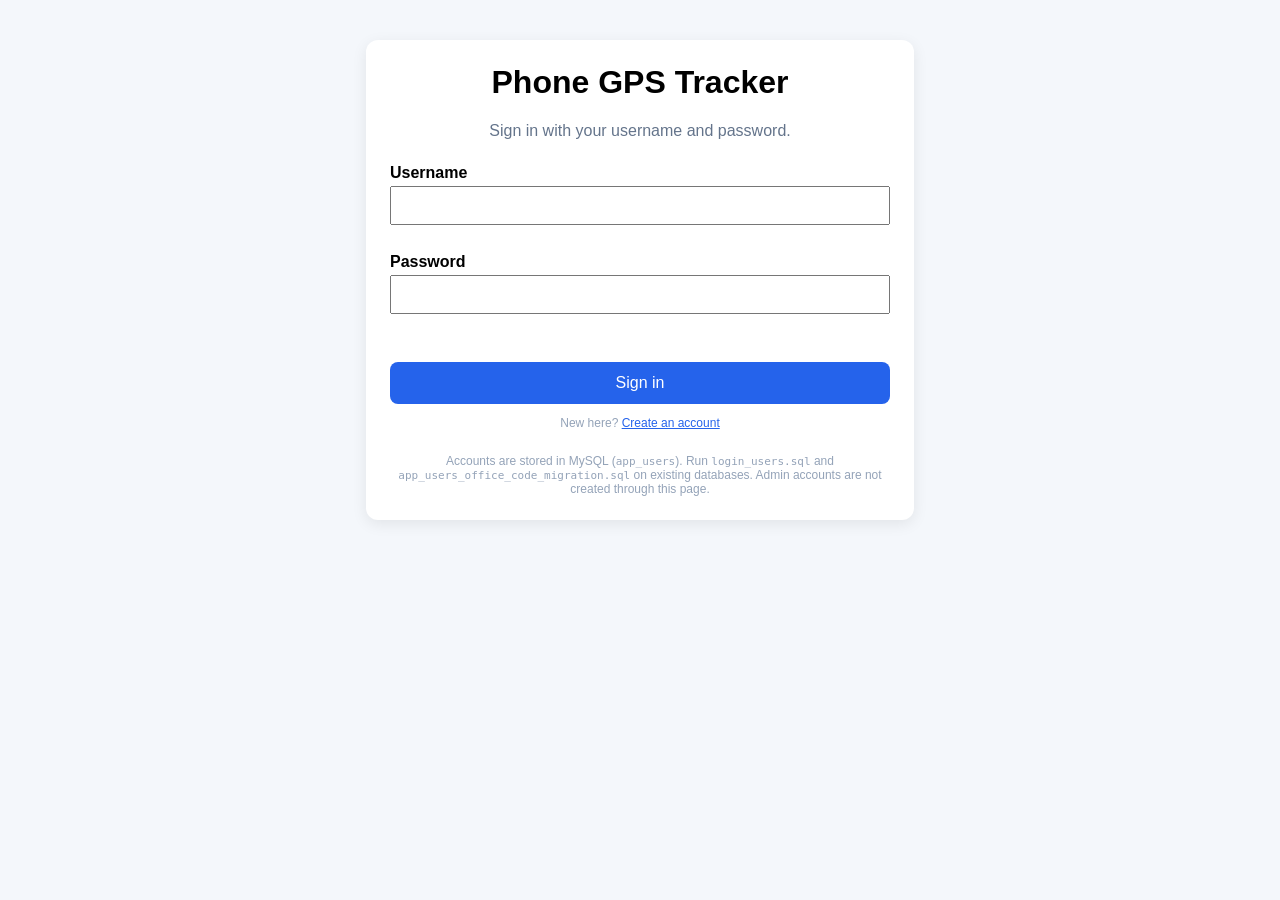
==== phone_tracker/admin.html @ 034b2015 "Add files via upload VMS-first-model" ====
<!DOCTYPE html>
<html lang="en">
<head>
    <meta charset="UTF-8">
    <meta name="viewport" content="width=device-width, initial-scale=1.0">
    <title>Admin — Phone GPS Tracker</title>
    <link rel="stylesheet" href="style.css">
</head>
<body>
    <div class="container container-wide">
        <header class="page-header">
            <div>
                <h1>Admin dashboard</h1>
                <p class="muted" id="adminWelcome">Manage users in MySQL (<code>app_users</code>)</p>
            </div>
            <nav class="header-actions">
                <a class="link-button" href="dashboard.html">Monitor visitors</a>
                <a class="link-button" href="offices.html">Appointments</a>
                <button type="button" id="logoutBtn" class="button-secondary">Sign out</button>
            </nav>
        </header>

        <section class="panel">
            <h2>Add user</h2>
            <div class="form-row">
                <label for="newUsername">Username</label>
                <input type="text" id="newUsername" placeholder="login name" autocomplete="off" required>
            </div>
            <div class="form-row">
                <label for="newPassword">Password</label>
                <input type="password" id="newPassword" placeholder="min 6 characters" autocomplete="new-password" required>
            </div>
            <div class="form-row">
                <label for="newDisplayName">Display name</label>
                <input type="text" id="newDisplayName" placeholder="shown in lists" autocomplete="off">
            </div>
            <div class="form-row">
                <label for="newUserRole">Role</label>
                <select id="newUserRole">
                    <option value="security">Security / Staff</option>
                    <option value="visitor">Visitor</option>
                    <option value="offices">Offices</option>
                    <option value="admin">Admin</option>
                </select>
            </div>
            <p class="login-error" id="adminFormError" hidden></p>
            <button type="button" id="addUserBtn">Add user</button>
        </section>

        <section class="panel">
            <h2>Users</h2>
            <p class="login-error" id="adminListError" hidden></p>
            <div class="table-wrap">
                <table class="data-table" id="usersTable">
                    <thead>
                        <tr>
                            <th>Username</th>
                            <th>Display name</th>
                            <th>Role</th>
                            <th></th>
                        </tr>
                    </thead>
                    <tbody id="usersBody"></tbody>
                </table>
            </div>
            <p class="muted small" id="usersEmpty" hidden>No users yet.</p>
        </section>
    </div>

    <script src="auth.js"></script>
    <script>
        (function () {
            if (!PhoneTrackerAuth.requireRole(["admin"])) {
                return;
            }

            const dn = PhoneTrackerAuth.getDisplayName();
            const un = PhoneTrackerAuth.getUsername();
            if (dn || un) {
                document.getElementById("adminWelcome").textContent =
                    "Signed in as " + (dn || un) + " — users are stored in MySQL (app_users).";
            }

            function roleLabel(role) {
                const map = {
                    security: "Security / Staff",
                    visitor: "Visitor",
                    offices: "Offices",
                    admin: "Admin",
                };
                return map[role] || role;
            }

            const usersBody = document.getElementById("usersBody");
            const usersEmpty = document.getElementById("usersEmpty");
            const adminListError = document.getElementById("adminListError");
            const adminFormError = document.getElementById("adminFormError");

            function showListError(msg) {
                adminListError.textContent = msg || "";
                adminListError.hidden = !msg;
            }

            function showFormError(msg) {
                adminFormError.textContent = msg || "";
                adminFormError.hidden = !msg;
            }

            function escapeHtml(s) {
                const d = document.createElement("div");
                d.textContent = s;
                return d.innerHTML;
            }

            function escapeAttr(s) {
                return String(s).replace(/"/g, "&quot;");
            }

            function loadUsers() {
                showListError("");
                return fetch("list_users.php", { credentials: "same-origin" })
                    .then(function (r) {
                        return r.json();
                    })
                    .then(function (data) {
                        if (!data || !data.success) {
                            if (data && data.message === "Not authenticated") {
                                window.location.href = "login.html";
                                return;
                            }
                            showListError((data && data.message) || "Could not load users.");
                            return;
                        }
                        const users = data.data || [];
                        usersBody.innerHTML = "";
                        users.forEach(function (u) {
                            const tr = document.createElement("tr");
                            const del =
                                '<button type="button" class="button-danger button-small" data-id="' +
                                escapeAttr(String(u.id)) +
                                '">Remove</button>';
                            tr.innerHTML =
                                "<td>" +
                                escapeHtml(u.username) +
                                "</td><td>" +
                                escapeHtml(u.display_name || "") +
                                "</td><td>" +
                                escapeHtml(roleLabel(u.role)) +
                                "</td><td>" +
                                del +
                                "</td>";
                            usersBody.appendChild(tr);
                        });
                        usersEmpty.hidden = users.length > 0;
                    })
                    .catch(function () {
                        showListError("Network error loading users.");
                    });
            }

            document.getElementById("addUserBtn").addEventListener("click", function () {
                showFormError("");
                const username = document.getElementById("newUsername").value.trim();
                const password = document.getElementById("newPassword").value;
                const displayName = document.getElementById("newDisplayName").value.trim();
                const role = document.getElementById("newUserRole").value;

                if (!username || !password) {
                    showFormError("Username and password are required.");
                    return;
                }

                document.getElementById("addUserBtn").disabled = true;
                fetch("add_user.php", {
                    method: "POST",
                    credentials: "same-origin",
                    headers: { "Content-Type": "application/json" },
                    body: JSON.stringify({
                        username: username,
                        password: password,
                        display_name: displayName,
                        role: role,
                    }),
                })
                    .then(function (r) {
                        return r.json();
                    })
                    .then(function (data) {
                        if (!data || !data.success) {
                            showFormError((data && data.message) || "Could not add user.");
                            return;
                        }
                        document.getElementById("newUsername").value = "";
                        document.getElementById("newPassword").value = "";
                        document.getElementById("newDisplayName").value = "";
                        loadUsers();
                    })
                    .catch(function () {
                        showFormError("Network error.");
                    })
                    .finally(function () {
                        document.getElementById("addUserBtn").disabled = false;
                    });
            });

            usersBody.addEventListener("click", function (e) {
                const btn = e.target.closest("button[data-id]");
                if (!btn) {
                    return;
                }
                const id = btn.getAttribute("data-id");
                if (!confirm("Remove this user?")) {
                    return;
                }
                fetch("delete_user.php", {
                    method: "POST",
                    credentials: "same-origin",
                    headers: { "Content-Type": "application/json" },
                    body: JSON.stringify({ id: parseInt(id, 10) }),
                })
                    .then(function (r) {
                        return r.json();
                    })
                    .then(function (data) {
                        if (!data || !data.success) {
                            alert((data && data.message) || "Could not delete user.");
                            return;
                        }
                        loadUsers();
                    })
                    .catch(function () {
                        alert("Network error.");
                    });
            });

            document.getElementById("logoutBtn").addEventListener("click", function () {
                PhoneTrackerAuth.logout().then(function () {
                    window.location.href = "login.html";
                });
            });

            loadUsers();
        })();
    </script>
</body>
</html>
---- phone_tracker/style.css ----
body {
    font-family: Arial, sans-serif;
    background: #f4f7fb;
    margin: 0;
    padding: 0;
}

.container {
    max-width: 500px;
    margin: 40px auto;
    background: white;
    padding: 24px;
    border-radius: 12px;
    box-shadow: 0 4px 15px rgba(0,0,0,0.08);
}

.container-wide {
    max-width: 720px;
}

.login-page .login-subtitle {
    text-align: center;
    color: #64748b;
    margin-top: 0;
    margin-bottom: 24px;
}

.login-footnote {
    font-size: 12px;
    color: #94a3b8;
    text-align: center;
    margin-top: 24px;
    margin-bottom: 0;
}

.login-footnote code {
    font-size: 11px;
}

.login-footnote-tight {
    margin-top: 12px;
    margin-bottom: 0;
}

.link-like {
    background: none;
    border: none;
    padding: 0;
    margin: 0;
    color: #2563eb;
    font: inherit;
    cursor: pointer;
    text-decoration: underline;
}

.link-like:hover {
    color: #1d4ed8;
}

a.link-like:any-link {
    color: #2563eb;
}

.login-form {
    margin-top: 8px;
}

.login-section-label {
    font-weight: bold;
    font-size: 14px;
    margin: 16px 0 8px;
    color: #334155;
}

.role-card-selected {
    border-color: #2563eb !important;
    box-shadow: 0 0 0 2px rgba(37, 99, 235, 0.25);
    background: #eff6ff;
}

.login-error {
    color: #b91c1c;
    font-size: 14px;
    margin: 12px 0 0;
}

.login-submit {
    width: 100%;
    margin-top: 20px;
    padding: 12px 16px;
    font-size: 16px;
}

.role-grid {
    display: grid;
    grid-template-columns: 1fr;
    gap: 12px;
}

@media (min-width: 480px) {
    .role-grid {
        grid-template-columns: 1fr 1fr;
    }
}

.role-card {
    display: flex;
    flex-direction: column;
    align-items: flex-start;
    text-align: left;
    padding: 16px;
    margin: 0;
    border: 2px solid #e2e8f0;
    border-radius: 12px;
    background: #fff;
    cursor: pointer;
    transition: border-color 0.15s, box-shadow 0.15s;
    font: inherit;
    color: inherit;
}

.role-card:hover {
    border-color: #2563eb;
    box-shadow: 0 2px 12px rgba(37, 99, 235, 0.12);
}

.role-card-admin {
    border-color: #c7d2fe;
    background: linear-gradient(135deg, #f8fafc 0%, #eef2ff 100%);
}

.role-card-title {
    font-weight: bold;
    font-size: 1rem;
    margin-bottom: 6px;
}

.role-card-desc {
    font-size: 13px;
    color: #64748b;
    line-height: 1.35;
}

.page-header {
    display: flex;
    flex-wrap: wrap;
    align-items: flex-start;
    justify-content: space-between;
    gap: 16px;
    margin-bottom: 20px;
}

.page-header h1 {
    text-align: left;
    margin: 0 0 4px 0;
}

.page-header-tight {
    align-items: center;
}

.page-header-tight h1 {
    margin: 0;
}

.header-actions {
    display: flex;
    align-items: center;
    gap: 10px;
    flex-wrap: wrap;
}

.muted {
    color: #64748b;
    margin: 0;
}

.muted.small {
    font-size: 13px;
}

.button-secondary {
    background: #f1f5f9;
    color: #334155;
    border: 1px solid #e2e8f0;
}

.button-secondary:hover {
    background: #e2e8f0;
}

.button-compact {
    padding: 8px 12px;
    font-size: 14px;
    margin: 0;
}

.link-button {
    display: inline-block;
    padding: 10px 16px;
    border-radius: 8px;
    background: #2563eb;
    color: white;
    text-decoration: none;
    font-size: 14px;
}

.link-button:hover {
    background: #1d4ed8;
    color: white;
}

.panel {
    background: #f8fafc;
    padding: 16px;
    border-radius: 10px;
    margin-bottom: 20px;
}

.panel h2 {
    margin-top: 0;
    font-size: 1.1rem;
}

.form-row {
    margin-bottom: 12px;
}

.form-row label {
    margin-bottom: 4px;
}

.button-danger {
    background: #dc2626;
}

.button-danger:hover {
    background: #b91c1c;
}

.button-small {
    padding: 6px 10px;
    font-size: 13px;
    margin: 0;
}

.table-wrap {
    overflow-x: auto;
}

.data-table {
    width: 100%;
    border-collapse: collapse;
    font-size: 14px;
}

.data-table th,
.data-table td {
    text-align: left;
    padding: 10px 12px;
    border-bottom: 1px solid #e2e8f0;
}

.data-table th {
    background: #f1f5f9;
    font-weight: 600;
}

.controls {
    margin-bottom: 16px;
    background: #f8fafc;
    padding: 12px;
    border-radius: 10px;
}

.container:not(.login-page) > h1 {
    margin-top: 0;
    text-align: center;
}

.login-page h1 {
    margin-top: 0;
    text-align: center;
}

label {
    display: block;
    margin-bottom: 8px;
    font-weight: bold;
}

input {
    width: 100%;
    padding: 10px;
    margin-bottom: 16px;
    box-sizing: border-box;
}

select {
    width: 100%;
    padding: 10px;
    margin-bottom: 16px;
    box-sizing: border-box;
}

.controls input,
.controls select {
    margin-bottom: 10px;
}

button {
    padding: 10px 16px;
    margin-right: 8px;
    border: none;
    border-radius: 8px;
    cursor: pointer;
    background: #2563eb;
    color: white;
}

button:disabled {
    background: #94a3b8;
    cursor: not-allowed;
}

.status-box {
    margin-top: 20px;
    background: #f8fafc;
    padding: 16px;
    border-radius: 10px;
}

#map {
    height: 400px;
    width: 100%;
    margin-top: 20px;
    border-radius: 10px;
    overflow: hidden;
}

.appointment-form .form-row {
    margin-bottom: 12px;
}

.appointment-success {
    margin-top: 12px;
}

.qr-host {
    display: inline-block;
    padding: 12px;
    background: #fff;
    border: 1px solid #e2e8f0;
    border-radius: 10px;
    margin: 12px 0;
}

.token-line code {
    font-size: 11px;
    word-break: break-all;
}

.qr-reader {
    min-height: 280px;
    margin-bottom: 20px;
    border-radius: 10px;
    overflow: hidden;
    border: 1px solid #e2e8f0;
}

#visitorMap {
    height: 280px;
    width: 100%;
    margin-top: 10px;
    border-radius: 10px;
    overflow: hidden;
    border: 1px solid #e2e8f0;
}

.menu-overlay {
    position: fixed;
    inset: 0;
    background: rgba(15, 23, 42, 0.35);
    z-index: 40;
}

.menu-panel {
    position: fixed;
    top: 0;
    right: 0;
    width: min(92vw, 380px);
    height: 100vh;
    background: #ffffff;
    box-shadow: -12px 0 24px rgba(15, 23, 42, 0.2);
    padding: 16px;
    z-index: 45;
    overflow-y: auto;
}

.menu-panel-header {
    display: flex;
    align-items: center;
    justify-content: space-between;
    gap: 10px;
}

.appointments-list {
    margin-top: 12px;
}

.appointment-item {
    display: flex;
    align-items: center;
    justify-content: space-between;
    gap: 8px;
    border: 1px solid #e2e8f0;
    border-radius: 10px;
    padding: 10px;
    margin-bottom: 10px;
    background: #f8fafc;
}

.appointment-open {
    flex: 1;
    text-align: left;
    background: #e2e8f0;
    color: #0f172a;
    border: 1px solid #cbd5e1;
}

.appointment-open:hover {
    background: #cbd5e1;
}

.status-badge {
    display: inline-block;
    padding: 2px 8px;
    border-radius: 999px;
    font-size: 12px;
    font-weight: 700;
    text-transform: uppercase;
    letter-spacing: 0.02em;
}

.status-pending {
    background: #fef3c7;
    color: #92400e;
}

.status-active {
    background: #dcfce7;
    color: #166534;
}

.status-completed {
    background: #e2e8f0;
    color: #334155;
}

.status-cancelled {
    background: #fee2e2;
    color: #991b1b;
}
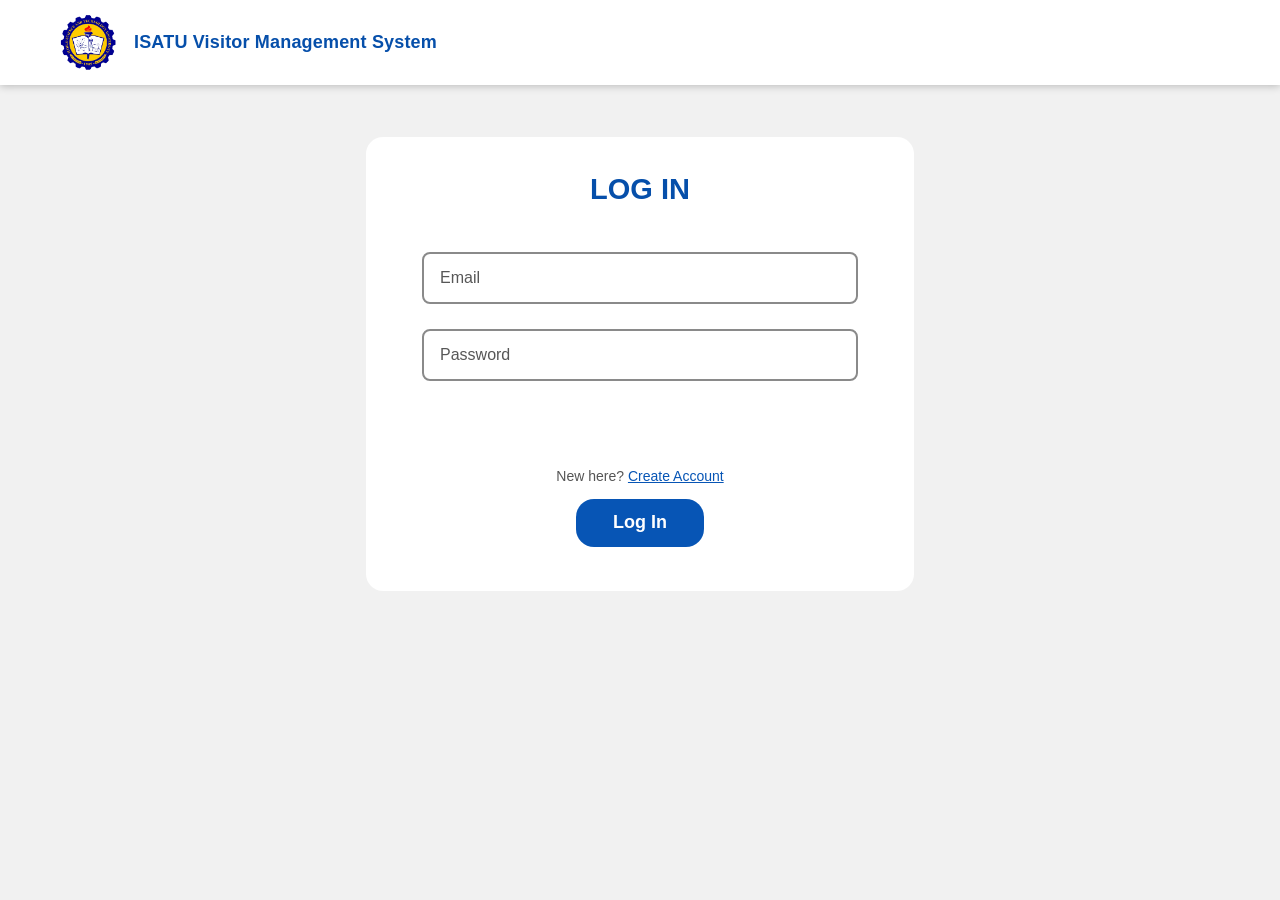
==== commit 8dec7be3: "Redesigned login and signup page" ====
--- a/phone_tracker/admin.html
+++ b/phone_tracker/admin.html
@@ -125,7 +125,7 @@
                     .then(function (data) {
                         if (!data || !data.success) {
                             if (data && data.message === "Not authenticated") {
-                                window.location.href = "login.html";
+                                window.location.href = "login.html";
                                 return;
                             }
                             showListError((data && data.message) || "Could not load users.");
@@ -235,7 +235,7 @@
 
             document.getElementById("logoutBtn").addEventListener("click", function () {
                 PhoneTrackerAuth.logout().then(function () {
-                    window.location.href = "login.html";
+                    window.location.href = "login.html";
                 });
             });
 
--- a/phone_tracker/style.css
+++ b/phone_tracker/style.css
@@ -460,4 +460,262 @@
 .status-cancelled {
     background: #fee2e2;
     color: #991b1b;
-}+}
+
+/* Authentication screen: intentionally scoped so the tracker pages keep their existing styles. */
+body.auth-page {
+    min-height: 100vh;
+    display: flex;
+    flex-direction: column;
+    background: #f1f1f1;
+    color: #333333;
+    font-family: Arial, sans-serif;
+}
+
+.auth-header {
+    display: flex;
+    align-items: center;
+    min-height: 85px;
+    padding: 0px 48px 0 50px;
+    box-sizing: border-box;
+    background: #ffffff;
+    box-shadow: 0 1px 8px rgba(0, 0, 0, 0.24);
+    z-index: 1;
+}
+
+.auth-brand {
+    display: inline-flex;
+    align-items: center;
+    gap: 8px;
+    color: #064faa;
+}
+
+.auth-brand-mark {
+    position: relative;
+    width: 76px;
+    height: 55px;
+    overflow: hidden;
+    flex: 0 0 76px;
+}
+
+.auth-brand-mark img {
+    position: absolute;
+    top: 0;
+    left: 50%;
+    width: auto;
+    height: 55px;
+    max-width: none;
+    transform: translateX(-50%);
+}
+
+.auth-brand-name {
+    font-size: 18px;
+    font-weight: 700;
+    letter-spacing: 0.01em;
+}
+
+.auth-main {
+    display: grid;
+    flex: 1;
+    justify-items: center;
+    align-items: start;
+    padding: 52px 24px 64px;
+    box-sizing: border-box;
+}
+
+.auth-card {
+    width: min(100%, 548px);
+    padding: 36px 56px 44px;
+    box-sizing: border-box;
+    background: #ffffff;
+    border-radius: 17px;
+}
+
+.auth-panel[hidden] {
+    display: none;
+}
+
+.auth-panel-title {
+    margin: 0;
+    color: #064faa;
+    font-size: 29px;
+    font-weight: 700;
+    line-height: 1.15;
+    text-align: center;
+}
+
+.auth-form {
+    margin-top: 46px;
+}
+
+.auth-field {
+    position: relative;
+    margin-bottom: 25px;
+}
+
+.auth-field input,
+.auth-field select {
+    width: 100%;
+    height: 52px;
+    margin: 0;
+    padding: 0 14px;
+    box-sizing: border-box;
+    border: 2px solid #8a8a8a;
+    border-radius: 8px;
+    background: #ffffff;
+    color: #2f2f2f;
+    font: inherit;
+    font-size: 16px;
+    outline: none;
+    transition: border-color 0.16s ease, box-shadow 0.16s ease;
+}
+
+.auth-field select {
+    cursor: pointer;
+}
+
+.auth-field input:focus,
+.auth-field select:focus {
+    border-color: #0755b5;
+    box-shadow: 0 0 0 3px rgba(7, 85, 181, 0.14);
+}
+
+.auth-field label {
+    position: absolute;
+    top: 50%;
+    left: 14px;
+    z-index: 1;
+    margin: 0;
+    padding: 0 4px;
+    transform: translateY(-50%);
+    transform-origin: left center;
+    background: #ffffff;
+    color: #575757;
+    font-size: 16px;
+    font-weight: 400;
+    line-height: 1;
+    pointer-events: none;
+    transition: top 0.16s ease, left 0.16s ease, color 0.16s ease, font-size 0.16s ease;
+}
+
+.auth-field:focus-within label,
+.auth-field input:not(:placeholder-shown) + label,
+.auth-field select:valid + label {
+    top: 0;
+    color: #454545;
+    font-size: 14px;
+}
+
+.auth-message {
+    margin: -8px 0 0;
+    color: #b42318;
+    font-size: 14px;
+    line-height: 1.4;
+}
+
+.auth-message[data-state="success"] {
+    color: #087443;
+}
+
+.auth-switch {
+    margin: 86px 0 12px;
+    color: #555555;
+    font-size: 14px;
+    line-height: 1.4;
+    text-align: center;
+}
+
+.auth-panel-register .auth-switch {
+    margin-top: 63px;
+}
+
+.auth-text-button {
+    margin: 0;
+    padding: 0;
+    border: 0;
+    border-radius: 0;
+    background: transparent;
+    color: #0755b5;
+    font: inherit;
+    cursor: pointer;
+    text-decoration: underline;
+}
+
+.auth-text-button:hover,
+.auth-text-button:focus-visible {
+    color: #063e84;
+}
+
+.auth-submit {
+    display: block;
+    min-width: 128px;
+    margin: 0 auto;
+    padding: 13px 26px;
+    border: 0;
+    border-radius: 18px;
+    background: #0755b5;
+    color: #ffffff;
+    font-size: 18px;
+    font-weight: 700;
+    line-height: 1.2;
+    cursor: pointer;
+    transition: background 0.16s ease, transform 0.16s ease;
+}
+
+.auth-submit:hover:not(:disabled) {
+    background: #064998;
+    transform: translateY(-1px);
+}
+
+.auth-submit:focus-visible,
+.auth-text-button:focus-visible {
+    outline: 3px solid rgba(7, 85, 181, 0.28);
+    outline-offset: 3px;
+}
+
+.auth-submit:disabled {
+    background: #7ba7dc;
+}
+
+@media (max-width: 640px) {
+    .auth-header {
+        min-height: 96px;
+        padding: 12px 20px;
+    }
+
+    .auth-brand {
+        gap: 10px;
+    }
+
+    .auth-brand-mark {
+        width: 60px;
+        height: 60px;
+        flex-basis: 60px;
+    }
+
+    .auth-brand-mark img {
+        height: 60px;
+    }
+
+    .auth-brand-name {
+        font-size: clamp(17px, 5vw, 23px);
+    }
+
+    .auth-main {
+        padding: 32px 16px 48px;
+    }
+
+    .auth-card {
+        padding: 30px 26px 36px;
+        border-radius: 14px;
+    }
+
+    .auth-panel-title {
+        font-size: 26px;
+    }
+
+    .auth-switch,
+    .auth-panel-register .auth-switch {
+        margin-top: 52px;
+    }
+}
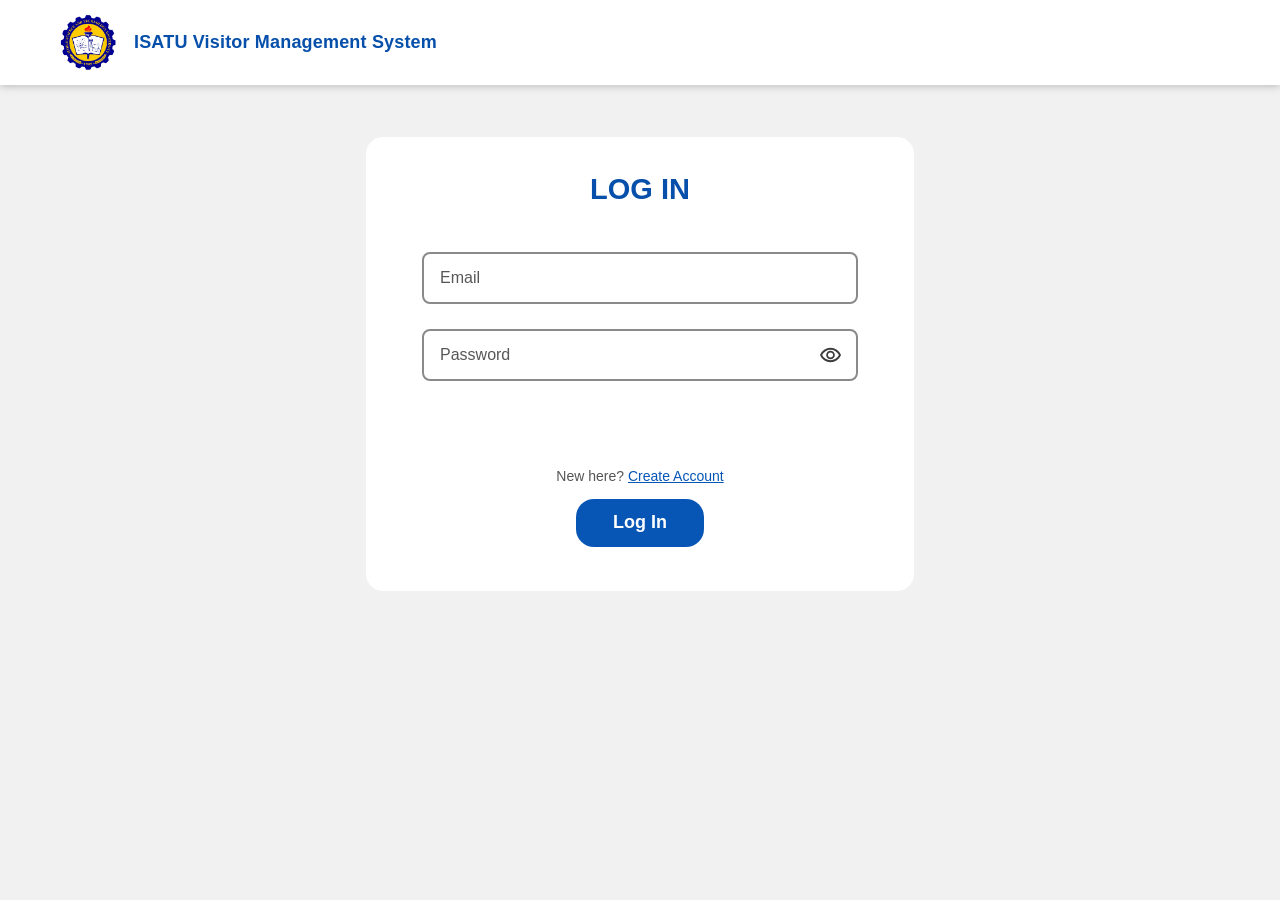
==== commit 5dd63443: "Redesign admin and security  dashboards" ====
--- a/phone_tracker/admin.html
+++ b/phone_tracker/admin.html
@@ -1,246 +1,416 @@
-<!DOCTYPE html>
-<html lang="en">
-<head>
-    <meta charset="UTF-8">
-    <meta name="viewport" content="width=device-width, initial-scale=1.0">
-    <title>Admin — Phone GPS Tracker</title>
-    <link rel="stylesheet" href="style.css">
-</head>
-<body>
-    <div class="container container-wide">
-        <header class="page-header">
-            <div>
-                <h1>Admin dashboard</h1>
-                <p class="muted" id="adminWelcome">Manage users in MySQL (<code>app_users</code>)</p>
-            </div>
-            <nav class="header-actions">
-                <a class="link-button" href="dashboard.html">Monitor visitors</a>
-                <a class="link-button" href="offices.html">Appointments</a>
-                <button type="button" id="logoutBtn" class="button-secondary">Sign out</button>
-            </nav>
-        </header>
-
-        <section class="panel">
-            <h2>Add user</h2>
-            <div class="form-row">
-                <label for="newUsername">Username</label>
-                <input type="text" id="newUsername" placeholder="login name" autocomplete="off" required>
-            </div>
-            <div class="form-row">
-                <label for="newPassword">Password</label>
-                <input type="password" id="newPassword" placeholder="min 6 characters" autocomplete="new-password" required>
-            </div>
-            <div class="form-row">
-                <label for="newDisplayName">Display name</label>
-                <input type="text" id="newDisplayName" placeholder="shown in lists" autocomplete="off">
-            </div>
-            <div class="form-row">
-                <label for="newUserRole">Role</label>
-                <select id="newUserRole">
-                    <option value="security">Security / Staff</option>
-                    <option value="visitor">Visitor</option>
-                    <option value="offices">Offices</option>
-                    <option value="admin">Admin</option>
-                </select>
-            </div>
-            <p class="login-error" id="adminFormError" hidden></p>
-            <button type="button" id="addUserBtn">Add user</button>
-        </section>
-
-        <section class="panel">
-            <h2>Users</h2>
-            <p class="login-error" id="adminListError" hidden></p>
-            <div class="table-wrap">
-                <table class="data-table" id="usersTable">
-                    <thead>
-                        <tr>
-                            <th>Username</th>
-                            <th>Display name</th>
-                            <th>Role</th>
-                            <th></th>
-                        </tr>
-                    </thead>
-                    <tbody id="usersBody"></tbody>
-                </table>
-            </div>
-            <p class="muted small" id="usersEmpty" hidden>No users yet.</p>
-        </section>
-    </div>
-
-    <script src="auth.js"></script>
-    <script>
-        (function () {
-            if (!PhoneTrackerAuth.requireRole(["admin"])) {
-                return;
-            }
-
-            const dn = PhoneTrackerAuth.getDisplayName();
-            const un = PhoneTrackerAuth.getUsername();
-            if (dn || un) {
-                document.getElementById("adminWelcome").textContent =
-                    "Signed in as " + (dn || un) + " — users are stored in MySQL (app_users).";
-            }
-
-            function roleLabel(role) {
-                const map = {
-                    security: "Security / Staff",
-                    visitor: "Visitor",
-                    offices: "Offices",
-                    admin: "Admin",
-                };
-                return map[role] || role;
-            }
-
-            const usersBody = document.getElementById("usersBody");
-            const usersEmpty = document.getElementById("usersEmpty");
-            const adminListError = document.getElementById("adminListError");
-            const adminFormError = document.getElementById("adminFormError");
-
-            function showListError(msg) {
-                adminListError.textContent = msg || "";
-                adminListError.hidden = !msg;
-            }
-
-            function showFormError(msg) {
-                adminFormError.textContent = msg || "";
-                adminFormError.hidden = !msg;
-            }
-
-            function escapeHtml(s) {
-                const d = document.createElement("div");
-                d.textContent = s;
-                return d.innerHTML;
-            }
-
-            function escapeAttr(s) {
-                return String(s).replace(/"/g, "&quot;");
-            }
-
-            function loadUsers() {
-                showListError("");
-                return fetch("list_users.php", { credentials: "same-origin" })
-                    .then(function (r) {
-                        return r.json();
-                    })
-                    .then(function (data) {
-                        if (!data || !data.success) {
-                            if (data && data.message === "Not authenticated") {
-                                window.location.href = "login.html";
-                                return;
-                            }
-                            showListError((data && data.message) || "Could not load users.");
-                            return;
-                        }
-                        const users = data.data || [];
-                        usersBody.innerHTML = "";
-                        users.forEach(function (u) {
-                            const tr = document.createElement("tr");
-                            const del =
-                                '<button type="button" class="button-danger button-small" data-id="' +
-                                escapeAttr(String(u.id)) +
-                                '">Remove</button>';
-                            tr.innerHTML =
-                                "<td>" +
-                                escapeHtml(u.username) +
-                                "</td><td>" +
-                                escapeHtml(u.display_name || "") +
-                                "</td><td>" +
-                                escapeHtml(roleLabel(u.role)) +
-                                "</td><td>" +
-                                del +
-                                "</td>";
-                            usersBody.appendChild(tr);
-                        });
-                        usersEmpty.hidden = users.length > 0;
-                    })
-                    .catch(function () {
-                        showListError("Network error loading users.");
-                    });
-            }
-
-            document.getElementById("addUserBtn").addEventListener("click", function () {
-                showFormError("");
-                const username = document.getElementById("newUsername").value.trim();
-                const password = document.getElementById("newPassword").value;
-                const displayName = document.getElementById("newDisplayName").value.trim();
-                const role = document.getElementById("newUserRole").value;
-
-                if (!username || !password) {
-                    showFormError("Username and password are required.");
-                    return;
-                }
-
-                document.getElementById("addUserBtn").disabled = true;
-                fetch("add_user.php", {
-                    method: "POST",
-                    credentials: "same-origin",
-                    headers: { "Content-Type": "application/json" },
-                    body: JSON.stringify({
-                        username: username,
-                        password: password,
-                        display_name: displayName,
-                        role: role,
-                    }),
-                })
-                    .then(function (r) {
-                        return r.json();
-                    })
-                    .then(function (data) {
-                        if (!data || !data.success) {
-                            showFormError((data && data.message) || "Could not add user.");
-                            return;
-                        }
-                        document.getElementById("newUsername").value = "";
-                        document.getElementById("newPassword").value = "";
-                        document.getElementById("newDisplayName").value = "";
-                        loadUsers();
-                    })
-                    .catch(function () {
-                        showFormError("Network error.");
-                    })
-                    .finally(function () {
-                        document.getElementById("addUserBtn").disabled = false;
-                    });
-            });
-
-            usersBody.addEventListener("click", function (e) {
-                const btn = e.target.closest("button[data-id]");
-                if (!btn) {
-                    return;
-                }
-                const id = btn.getAttribute("data-id");
-                if (!confirm("Remove this user?")) {
-                    return;
-                }
-                fetch("delete_user.php", {
-                    method: "POST",
-                    credentials: "same-origin",
-                    headers: { "Content-Type": "application/json" },
-                    body: JSON.stringify({ id: parseInt(id, 10) }),
-                })
-                    .then(function (r) {
-                        return r.json();
-                    })
-                    .then(function (data) {
-                        if (!data || !data.success) {
-                            alert((data && data.message) || "Could not delete user.");
-                            return;
-                        }
-                        loadUsers();
-                    })
-                    .catch(function () {
-                        alert("Network error.");
-                    });
-            });
-
-            document.getElementById("logoutBtn").addEventListener("click", function () {
-                PhoneTrackerAuth.logout().then(function () {
-                    window.location.href = "login.html";
-                });
-            });
-
-            loadUsers();
-        })();
-    </script>
-</body>
-</html>
+<!DOCTYPE html>
+<html lang="en">
+<head>
+    <meta charset="UTF-8">
+    <meta name="viewport" content="width=device-width, initial-scale=1.0">
+    <title>ISATU Admin Dashboard</title>
+    <link rel="stylesheet" href="style.css?v=20260917-2">
+</head>
+<body class="admin-page">
+    <header class="admin-topbar">
+        <a class="admin-brand" href="admin.html" aria-label="ISATU Admin Dashboard home">
+            <span class="admin-brand-mark" aria-hidden="true">
+                <img src="assets/images/isatu-logo.png" alt="">
+            </span>
+            <span>ISATU Admin Dashboard</span>
+        </a>
+
+        <div class="admin-topbar-actions">
+            <button class="admin-icon-button" id="notificationBtn" type="button" aria-label="Show pending appointments" aria-expanded="false" aria-controls="notificationPanel">
+                <svg viewBox="0 0 24 24" aria-hidden="true"><path d="M18 8a6 6 0 0 0-12 0c0 7-3 7-3 9h18c0-2-3-2-3-9M10 21h4"/></svg>
+                <span class="admin-notification-count" id="notificationCount" hidden>0</span>
+            </button>
+            <section class="admin-notification-panel" id="notificationPanel" aria-labelledby="notificationTitle" hidden>
+                <div class="admin-notification-header">
+                    <div>
+                        <strong id="notificationTitle">Pending appointments</strong>
+                        <span id="notificationSummary">Nothing needs attention</span>
+                    </div>
+                    <button type="button" id="closeNotificationsBtn" aria-label="Close notifications">×</button>
+                </div>
+                <div class="admin-notification-list" id="notificationList"></div>
+                <p class="admin-notification-empty" id="notificationEmpty">No pending appointments right now.</p>
+                <button class="admin-notification-view" id="viewPendingBtn" type="button">View pending appointments</button>
+            </section>
+            <button class="admin-profile-button" id="profileBtn" type="button" aria-expanded="false" aria-controls="profileMenu">
+                <span class="admin-avatar" aria-hidden="true">
+                    <svg viewBox="0 0 24 24"><circle cx="12" cy="8" r="4"/><path d="M4.5 21a7.5 7.5 0 0 1 15 0"/></svg>
+                </span>
+                <span class="admin-profile-copy">
+                    <strong id="profileName">Administrator</strong>
+                    <small>Admin</small>
+                </span>
+                <svg class="admin-chevron" viewBox="0 0 20 20" aria-hidden="true"><path d="m6 8 4 4 4-4"/></svg>
+            </button>
+            <div class="admin-profile-menu" id="profileMenu" hidden>
+                <p>Signed in as <strong id="profileUsername">admin</strong></p>
+                <button type="button" id="logoutBtn">Sign out</button>
+            </div>
+        </div>
+    </header>
+
+    <div class="admin-layout">
+        <aside class="admin-sidebar" aria-label="Admin navigation">
+            <nav>
+                <button class="admin-nav-item is-active" type="button" data-admin-view="dashboard">
+                    <svg viewBox="0 0 24 24" aria-hidden="true"><path d="M4 13h6V4H4v9Zm0 7h6v-4H4v4Zm10 0h6v-9h-6v9Zm0-16v4h6V4h-6Z"/></svg>
+                    <span>Admin Dashboard</span>
+                </button>
+                <button class="admin-nav-item" type="button" data-admin-view="users">
+                    <svg viewBox="0 0 24 24" aria-hidden="true"><path d="M16 21v-2a4 4 0 0 0-4-4H6a4 4 0 0 0-4 4v2M9 11a4 4 0 1 0 0-8 4 4 0 0 0 0 8Zm13 10v-2a4 4 0 0 0-3-3.87M16 3.13a4 4 0 0 1 0 7.75"/></svg>
+                    <span>User Management</span>
+                </button>
+                <button class="admin-nav-item" type="button" data-admin-view="analytics">
+                    <svg viewBox="0 0 24 24" aria-hidden="true"><path d="M3 3v18h18M7 16l4-5 4 3 5-7"/></svg>
+                    <span>Visitor Analytics</span>
+                </button>
+            </nav>
+        </aside>
+
+        <main class="admin-main">
+            <section class="admin-view" id="dashboardView" data-view-panel="dashboard">
+                <div class="admin-mobile-heading">
+                    <p class="admin-eyebrow">Overview</p>
+                    <h1>Admin Dashboard</h1>
+                </div>
+
+                <div class="admin-stat-grid" aria-label="Visitor summary">
+                    <button class="admin-stat-card" type="button" data-visitor-filter="checked_in">
+                        <strong class="is-green" id="activeVisitorCount">0</strong>
+                        <span>Active Visitors</span>
+                        <small>Currently checked in</small>
+                    </button>
+                    <button class="admin-stat-card" type="button" data-visitor-filter="pending">
+                        <strong class="is-orange" id="pendingApprovalCount">0</strong>
+                        <span>Pending Approvals</span>
+                        <small>Awaiting check-in</small>
+                    </button>
+                    <button class="admin-stat-card admin-stat-card-icon" id="recentActivitiesBtn" type="button">
+                        <svg viewBox="0 0 24 24" aria-hidden="true"><path d="M3 12a9 9 0 1 0 3-6.7L3 8M3 3v5h5M12 7v5l3 2"/></svg>
+                        <span>Recent Activities</span>
+                        <small id="recentActivitySummary">No activity yet</small>
+                    </button>
+                </div>
+
+                <section class="admin-content-card" aria-labelledby="recentVisitorsTitle">
+                    <div class="admin-section-header">
+                        <div>
+                            <h2 id="recentVisitorsTitle">Recent Visitors</h2>
+                            <p id="dashboardDate">Latest appointment activity</p>
+                        </div>
+                        <div class="admin-table-tools">
+                            <label class="admin-select-label" for="visitorStatusFilter">
+                                <span>Filter</span>
+                                <select id="visitorStatusFilter">
+                                    <option value="">All statuses</option>
+                                    <option value="checked_in">Active</option>
+                                    <option value="pending">Pending</option>
+                                    <option value="completed">Completed</option>
+                                    <option value="cancelled">Cancelled</option>
+                                </select>
+                            </label>
+                            <label class="admin-search" for="visitorSearch">
+                                <svg viewBox="0 0 24 24" aria-hidden="true"><circle cx="11" cy="11" r="7"/><path d="m20 20-4-4"/></svg>
+                                <input id="visitorSearch" type="search" placeholder="Search visitors" autocomplete="off">
+                            </label>
+                        </div>
+                    </div>
+
+                    <p class="admin-message is-error" id="dashboardError" role="alert" hidden></p>
+                    <div class="admin-table-wrap">
+                        <table class="admin-table">
+                            <thead>
+                                <tr>
+                                    <th>Visitor</th>
+                                    <th>Type</th>
+                                    <th>Purpose</th>
+                                    <th>Destination</th>
+                                    <th>Subject</th>
+                                    <th>Time</th>
+                                    <th>Status</th>
+                                </tr>
+                            </thead>
+                            <tbody id="recentVisitorsBody"></tbody>
+                        </table>
+                    </div>
+                    <div class="admin-empty-state" id="recentVisitorsEmpty" hidden>
+                        <svg viewBox="0 0 24 24" aria-hidden="true"><path d="M16 21v-2a4 4 0 0 0-4-4H6a4 4 0 0 0-4 4v2M9 11a4 4 0 1 0 0-8 4 4 0 0 0 0 8M17 8h5M19.5 5.5v5"/></svg>
+                        <strong>No visitor records yet</strong>
+                        <span>New appointments and check-ins will appear here automatically.</span>
+                    </div>
+                </section>
+
+                <section class="admin-content-card admin-activity-card" id="recentActivitiesSection" aria-labelledby="recentActivitiesTitle">
+                    <div class="admin-section-header">
+                        <div>
+                            <h2 id="recentActivitiesTitle">Recent Activities</h2>
+                            <p>Status changes from the appointment workflow</p>
+                        </div>
+                    </div>
+                    <div class="admin-activity-list" id="recentActivitiesList"></div>
+                    <div class="admin-empty-state is-compact" id="recentActivitiesEmpty" hidden>
+                        <strong>No activity yet</strong>
+                        <span>Appointment creation, check-ins, completions, and cancellations will appear here.</span>
+                    </div>
+                </section>
+            </section>
+
+            <section class="admin-view" id="usersView" data-view-panel="users" hidden>
+                <div class="admin-mobile-heading">
+                    <p class="admin-eyebrow">Accounts</p>
+                    <h1>User Management</h1>
+                </div>
+
+                <div class="admin-stat-grid" aria-label="User summary">
+                    <div class="admin-stat-card">
+                        <strong class="is-blue" id="totalUserCount">0</strong>
+                        <span>Total Users</span>
+                        <small>All registered accounts</small>
+                    </div>
+                    <div class="admin-stat-card">
+                        <strong class="is-green" id="activeUserCount">0</strong>
+                        <span>Active Users</span>
+                        <small>Enabled accounts</small>
+                    </div>
+                    <div class="admin-stat-card">
+                        <strong class="is-orange" id="suspendedUserCount">0</strong>
+                        <span>Suspended Users</span>
+                        <small>Disabled accounts</small>
+                    </div>
+                </div>
+
+                <section class="admin-content-card" aria-labelledby="directoryTitle">
+                    <div class="admin-section-header admin-directory-header">
+                        <div>
+                            <h2 id="directoryTitle">Personnel Directory</h2>
+                            <p>Security, admin, office personnel, and visitor accounts</p>
+                        </div>
+                        <div class="admin-table-tools">
+                            <button class="admin-text-action" id="sortUsersBtn" type="button">Sort A–Z</button>
+                            <label class="admin-search" for="userSearch">
+                                <svg viewBox="0 0 24 24" aria-hidden="true"><circle cx="11" cy="11" r="7"/><path d="m20 20-4-4"/></svg>
+                                <input id="userSearch" type="search" placeholder="Search users" autocomplete="off">
+                            </label>
+                            <button class="admin-primary-button" id="openAddUserBtn" type="button">
+                                <svg viewBox="0 0 24 24" aria-hidden="true"><path d="M12 5v14M5 12h14"/></svg>
+                                Add user
+                            </button>
+                        </div>
+                    </div>
+
+                    <div class="admin-filter-tabs" role="group" aria-label="Filter users by role">
+                        <button class="is-active" type="button" data-role-filter="">All Users</button>
+                        <button type="button" data-role-filter="admin">Admin</button>
+                        <button type="button" data-role-filter="security">Security</button>
+                        <button type="button" data-role-filter="offices">Office</button>
+                    </div>
+
+                    <p class="admin-message is-error" id="adminListError" role="alert" hidden></p>
+                    <div class="admin-table-wrap">
+                        <table class="admin-table">
+                            <thead>
+                                <tr>
+                                    <th>User</th>
+                                    <th>Role</th>
+                                    <th>Department</th>
+                                    <th>Account Status</th>
+                                    <th><span class="sr-only">Actions</span></th>
+                                </tr>
+                            </thead>
+                            <tbody id="usersBody"></tbody>
+                        </table>
+                    </div>
+                    <div class="admin-empty-state" id="usersEmpty" hidden>
+                        <strong>No matching users</strong>
+                        <span>Try a different role or search term.</span>
+                    </div>
+                    <div class="admin-pagination">
+                        <p id="usersShowing">Showing 0 users</p>
+                        <div class="admin-page-buttons" id="userPageButtons" aria-label="User list pages"></div>
+                    </div>
+                </section>
+            </section>
+
+            <section class="admin-view analytics-view" id="analyticsView" data-view-panel="analytics" hidden>
+                <header class="analytics-header">
+                    <div>
+                        <p class="admin-eyebrow">Trends and performance insights</p>
+                        <h1>Visitor Analytics</h1>
+                        <p id="analyticsRangeLabel">Current month</p>
+                    </div>
+                    <div class="analytics-actions">
+                        <div class="analytics-period-tabs" role="group" aria-label="Analytics period">
+                            <button type="button" data-analytics-period="today">Today</button>
+                            <button type="button" data-analytics-period="week">Week</button>
+                            <button class="is-active" type="button" data-analytics-period="month">Month</button>
+                            <button type="button" data-analytics-period="quarter">Quarter</button>
+                        </div>
+                        <a class="analytics-export-button" id="analyticsExportBtn" href="admin_analytics.php?period=month&amp;format=csv" download>
+                            <svg viewBox="0 0 24 24" aria-hidden="true"><path d="M12 3v12M7 10l5 5 5-5M5 21h14"/></svg>
+                            Export Report
+                        </a>
+                    </div>
+                </header>
+
+                <p class="admin-message is-error" id="analyticsError" role="alert" hidden></p>
+
+                <div class="analytics-summary-grid" aria-label="Visitor analytics summary">
+                    <article class="analytics-summary-card">
+                        <strong class="is-blue" id="analyticsTotalVisitors">0</strong>
+                        <span>Total Visitors</span>
+                        <small>Checked in during this period</small>
+                    </article>
+                    <article class="analytics-summary-card">
+                        <strong class="is-green" id="analyticsGpsTracked">0</strong>
+                        <span>GPS Tracked Now</span>
+                        <small>Active visitors reporting location</small>
+                    </article>
+                    <article class="analytics-summary-card">
+                        <strong class="is-orange" id="analyticsAverageDuration">—</strong>
+                        <span>Average Visit Duration</span>
+                        <small>Based on completed visits</small>
+                    </article>
+                </div>
+
+                <div class="analytics-primary-grid">
+                    <article class="analytics-card analytics-trend-card">
+                        <div class="analytics-card-header">
+                            <div>
+                                <h2>Visitor Trend</h2>
+                                <p>Check-ins and check-outs for the selected period</p>
+                            </div>
+                            <div class="analytics-legend" aria-label="Chart legend">
+                                <span><i class="is-checkin"></i>Check-ins</span>
+                                <span><i class="is-checkout"></i>Check-outs</span>
+                            </div>
+                        </div>
+                        <div class="analytics-chart-host">
+                            <svg id="visitorTrendChart" viewBox="0 0 680 270" role="img" aria-labelledby="visitorTrendChartTitle">
+                                <title id="visitorTrendChartTitle">Visitor check-in and check-out trend</title>
+                            </svg>
+                            <div class="analytics-chart-empty" id="visitorTrendEmpty" hidden>
+                                Check-in trends will appear after visitor activity is recorded.
+                            </div>
+                        </div>
+                    </article>
+
+                    <article class="analytics-card analytics-purpose-card">
+                        <div class="analytics-card-header">
+                            <div>
+                                <h2>Visit Purpose</h2>
+                                <p>Breakdown by recorded reason</p>
+                            </div>
+                        </div>
+                        <div class="analytics-purpose-content">
+                            <div class="analytics-donut" id="analyticsPurposeDonut" aria-label="Visit-purpose distribution">
+                                <span id="analyticsPurposeTotal">0</span>
+                                <small>visits</small>
+                            </div>
+                            <div class="analytics-purpose-legend" id="analyticsPurposeLegend"></div>
+                        </div>
+                        <div class="analytics-inline-empty" id="analyticsPurposeEmpty" hidden>
+                            Purpose analytics will activate when a <code>purpose</code> field is collected with appointments.
+                        </div>
+                    </article>
+                </div>
+
+                <article class="analytics-card analytics-heatmap-card">
+                    <div class="analytics-card-header">
+                        <div>
+                            <h2>Hourly Traffic Heatmap</h2>
+                            <p>Visitor check-in density by hour and day of week</p>
+                        </div>
+                        <div class="analytics-heat-legend" aria-label="Heat intensity legend">
+                            <span><i class="is-low"></i>Low</span>
+                            <span><i class="is-medium"></i>Medium</span>
+                            <span><i class="is-high"></i>High</span>
+                        </div>
+                    </div>
+                    <div class="analytics-heatmap-wrap" id="analyticsHeatmap"></div>
+                </article>
+
+                <div class="analytics-secondary-grid">
+                    <article class="analytics-card analytics-location-card">
+                        <div class="analytics-card-header">
+                            <div>
+                                <h2>GPS &amp; Location Activity Overview</h2>
+                                <p>Consent-based GPS activity from checked-in visitors</p>
+                            </div>
+                            <span class="analytics-live-pill" id="analyticsActiveTracks">0 active tracks</span>
+                        </div>
+                        <div class="analytics-location-metrics" id="analyticsLocationMetrics"></div>
+                        <div class="analytics-zones" id="analyticsZones"></div>
+                        <div class="analytics-inline-empty" id="analyticsZonesEmpty" hidden>
+                            Campus zones are not configured yet. Your backend developer can add a <code>zone_name</code> field or geofence mapping later.
+                        </div>
+                    </article>
+
+                    <article class="analytics-card analytics-insights-card">
+                        <div class="analytics-card-header">
+                            <div>
+                                <h2>Performance Insights</h2>
+                                <p>Automatically generated patterns and exceptions</p>
+                            </div>
+                        </div>
+                        <div class="analytics-insight-list" id="analyticsInsightList"></div>
+                    </article>
+                </div>
+            </section>
+        </main>
+    </div>
+
+    <dialog class="admin-dialog" id="addUserDialog" aria-labelledby="addUserTitle">
+        <form id="addUserForm">
+            <div class="admin-dialog-header">
+                <div>
+                    <p class="admin-eyebrow">New account</p>
+                    <h2 id="addUserTitle">Add user</h2>
+                </div>
+                <button class="admin-dialog-close" id="closeAddUserBtn" type="button" aria-label="Close">×</button>
+            </div>
+            <div class="admin-form-grid">
+                <label>
+                    <span>Username</span>
+                    <input type="text" id="newUsername" autocomplete="off" maxlength="64" required>
+                </label>
+                <label>
+                    <span>Display name</span>
+                    <input type="text" id="newDisplayName" autocomplete="off" maxlength="100">
+                </label>
+                <label>
+                    <span>Password</span>
+                    <input type="password" id="newPassword" autocomplete="new-password" minlength="6" required>
+                </label>
+                <label>
+                    <span>Role</span>
+                    <select id="newUserRole">
+                        <option value="security">Security / Staff</option>
+                        <option value="visitor">Visitor</option>
+                        <option value="offices">Office Personnel</option>
+                        <option value="admin">Admin</option>
+                    </select>
+                </label>
+                <label class="admin-office-field" id="newUserOfficeField" hidden>
+                    <span>Office / College</span>
+                    <select id="newUserOfficeCode">
+                        <option value="">Select office</option>
+                        <option value="CCI">CCI — Computing and Informatics</option>
+                        <option value="COED">COED — Education</option>
+                        <option value="CEA">CEA — Engineering and Architecture</option>
+                        <option value="CIT">CIT — Industrial Technology</option>
+                        <option value="CAS">CAS — Arts and Sciences</option>
+                    </select>
+                </label>
+            </div>
+            <p class="admin-message is-error" id="adminFormError" role="alert" hidden></p>
+            <div class="admin-dialog-actions">
+                <button class="admin-cancel-button" id="cancelAddUserBtn" type="button">Cancel</button>
+                <button class="admin-primary-button" id="addUserBtn" type="submit">Add user</button>
+            </div>
+        </form>
+    </dialog>
+
+    <script src="auth.js?v=20260917-2"></script>
+    <script src="admin.js?v=20260917-2"></script>
+</body>
+</html>
--- a/phone_tracker/style.css
+++ b/phone_tracker/style.css
@@ -3,6 +3,685 @@
     background: #f4f7fb;
     margin: 0;
     padding: 0;
+}
+
+/* Security QR scanner: uses the shared dashboard shell and keeps token details out of the UI. */
+.security-page .security-scan-main {
+    padding: 30px clamp(24px, 4vw, 58px) 48px;
+}
+
+.security-scan-heading {
+    display: flex;
+    max-width: 1180px;
+    margin: 0 auto 22px;
+    align-items: flex-end;
+    justify-content: space-between;
+    gap: 24px;
+}
+
+.security-scan-heading h1 {
+    margin: 0;
+    color: #172133;
+    font-size: clamp(26px, 3vw, 34px);
+    line-height: 1.15;
+}
+
+.security-scan-heading > div > p:last-child {
+    max-width: 680px;
+    margin: 7px 0 0;
+    color: #687382;
+    font-size: 13px;
+    line-height: 1.5;
+}
+
+.security-scan-back {
+    display: inline-flex;
+    padding: 10px 13px;
+    align-items: center;
+    gap: 6px;
+    border: 1px solid #cdd5df;
+    border-radius: 8px;
+    background: #ffffff;
+    color: #334155;
+    font-size: 12px;
+    font-weight: 700;
+    text-decoration: none;
+    white-space: nowrap;
+}
+
+.security-scan-back:hover {
+    border-color: #0755b5;
+    color: #0755b5;
+}
+
+.security-scan-back svg {
+    width: 17px;
+    height: 17px;
+    fill: none;
+    stroke: currentColor;
+    stroke-linecap: round;
+    stroke-linejoin: round;
+    stroke-width: 2;
+}
+
+.security-scan-workspace {
+    display: grid;
+    grid-template-columns: minmax(0, 1.55fr) minmax(285px, 0.75fr);
+    max-width: 1180px;
+    margin: 0 auto;
+    align-items: start;
+    gap: 20px;
+}
+
+.security-camera-card,
+.security-scan-result,
+.security-manual-entry,
+.security-scan-help {
+    border: 1px solid #dfe5ec;
+    background: #ffffff;
+    box-shadow: 0 7px 22px rgba(24, 45, 72, 0.07);
+}
+
+.security-camera-card {
+    overflow: hidden;
+    border-radius: 14px;
+}
+
+.security-camera-header {
+    display: flex;
+    min-height: 72px;
+    padding: 16px 18px;
+    align-items: center;
+    justify-content: space-between;
+    gap: 16px;
+}
+
+.security-camera-header h2 {
+    margin: 0;
+    color: #1c2735;
+    font-size: 16px;
+}
+
+.security-camera-header p {
+    margin: 4px 0 0;
+    color: #6d7783;
+    font-size: 11px;
+}
+
+.security-camera-state {
+    display: inline-flex;
+    padding: 6px 9px;
+    align-items: center;
+    gap: 6px;
+    border-radius: 999px;
+    background: #eef2f6;
+    color: #596472;
+    font-size: 9px;
+    font-weight: 800;
+    letter-spacing: 0.05em;
+    text-transform: uppercase;
+    white-space: nowrap;
+}
+
+.security-camera-state i {
+    width: 7px;
+    height: 7px;
+    border-radius: 50%;
+    background: currentColor;
+}
+
+.security-camera-state.is-loading {
+    background: #edf4fc;
+    color: #0755b5;
+}
+
+.security-camera-state.is-active {
+    background: #e8f8ef;
+    color: #087443;
+}
+
+.security-camera-state.is-active i {
+    box-shadow: 0 0 0 4px rgba(8, 116, 67, 0.12);
+}
+
+.security-camera-state.is-error {
+    background: #fff0f0;
+    color: #b42318;
+}
+
+.security-camera-viewport {
+    position: relative;
+    min-height: 410px;
+    overflow: hidden;
+    background: #111821;
+}
+
+.security-scan-page #reader {
+    position: absolute;
+    inset: 0;
+    width: 100%;
+    height: 100%;
+    min-height: 0;
+    margin: 0;
+    overflow: hidden;
+    border: 0;
+    border-radius: 0;
+    background: #111821;
+}
+
+.security-scan-page #reader video {
+    width: 100% !important;
+    height: 100% !important;
+    object-fit: cover;
+}
+
+.security-scan-page #reader__scan_region {
+    min-height: 100%;
+}
+
+.security-scan-page #reader__dashboard {
+    display: none;
+}
+
+.security-camera-placeholder {
+    position: absolute;
+    inset: 0;
+    z-index: 2;
+    display: flex;
+    padding: 32px;
+    flex-direction: column;
+    align-items: center;
+    justify-content: center;
+    background: radial-gradient(circle at 50% 36%, #263546 0, #111821 66%);
+    color: #ffffff;
+    text-align: center;
+}
+
+.security-camera-placeholder[hidden],
+.security-scanner-guide[hidden],
+.security-result-details[hidden],
+.security-scan-next[hidden],
+.security-camera-actions [hidden] {
+    display: none;
+}
+
+.security-camera-placeholder svg {
+    width: 46px;
+    height: 46px;
+    margin-bottom: 14px;
+    fill: none;
+    stroke: #b8c9dd;
+    stroke-linecap: round;
+    stroke-linejoin: round;
+    stroke-width: 1.5;
+}
+
+.security-camera-placeholder strong {
+    font-size: 15px;
+}
+
+.security-camera-placeholder span {
+    max-width: 320px;
+    margin-top: 6px;
+    color: #afbdcc;
+    font-size: 11px;
+    line-height: 1.45;
+}
+
+.security-scanner-guide {
+    position: absolute;
+    inset: 0;
+    z-index: 3;
+    display: grid;
+    place-items: center;
+    pointer-events: none;
+}
+
+.security-scanner-frame {
+    width: min(58%, 280px);
+    aspect-ratio: 1;
+    background:
+        linear-gradient(#ffffff, #ffffff) left top / 42px 3px no-repeat,
+        linear-gradient(#ffffff, #ffffff) left top / 3px 42px no-repeat,
+        linear-gradient(#ffffff, #ffffff) right top / 42px 3px no-repeat,
+        linear-gradient(#ffffff, #ffffff) right top / 3px 42px no-repeat,
+        linear-gradient(#ffffff, #ffffff) left bottom / 42px 3px no-repeat,
+        linear-gradient(#ffffff, #ffffff) left bottom / 3px 42px no-repeat,
+        linear-gradient(#ffffff, #ffffff) right bottom / 42px 3px no-repeat,
+        linear-gradient(#ffffff, #ffffff) right bottom / 3px 42px no-repeat;
+    filter: drop-shadow(0 2px 7px rgba(0, 0, 0, 0.38));
+}
+
+.security-scanner-line {
+    position: absolute;
+    top: 50%;
+    left: 50%;
+    width: min(52%, 250px);
+    height: 2px;
+    transform: translate(-50%, -50%);
+    background: #36d77e;
+    box-shadow: 0 0 12px rgba(54, 215, 126, 0.9);
+}
+
+.security-camera-actions {
+    display: flex;
+    min-height: 68px;
+    padding: 13px 18px;
+    align-items: center;
+    gap: 12px;
+    border-top: 1px solid #e4e8ed;
+}
+
+.security-camera-actions label {
+    display: flex;
+    min-width: 190px;
+    margin: 0;
+    align-items: center;
+    gap: 8px;
+    color: #596574;
+    font-size: 10px;
+}
+
+.security-camera-actions select {
+    width: 170px;
+    height: 34px;
+    margin: 0;
+    padding: 5px 28px 5px 8px;
+    border: 1px solid #bcc5cf;
+    border-radius: 7px;
+    background: #ffffff;
+    color: #27313d;
+    font-size: 10px;
+}
+
+.security-camera-actions > p {
+    margin: 0 0 0 auto;
+    color: #707b87;
+    font-size: 10px;
+    line-height: 1.45;
+    text-align: right;
+}
+
+.security-camera-retry {
+    display: inline-flex;
+    padding: 9px 11px;
+    align-items: center;
+    gap: 6px;
+    border: 1px solid #0755b5;
+    border-radius: 7px;
+    background: #ffffff;
+    color: #0755b5;
+    font-size: 11px;
+    font-weight: 700;
+    white-space: nowrap;
+}
+
+.security-camera-retry:hover:not(:disabled) {
+    background: #edf4fc;
+}
+
+.security-camera-retry svg {
+    width: 16px;
+    height: 16px;
+    fill: none;
+    stroke: currentColor;
+    stroke-linecap: round;
+    stroke-linejoin: round;
+    stroke-width: 2;
+}
+
+.security-scan-side {
+    display: flex;
+    flex-direction: column;
+    gap: 14px;
+}
+
+.security-scan-result {
+    display: grid;
+    min-height: 214px;
+    padding: 20px;
+    grid-template-columns: 42px minmax(0, 1fr);
+    align-items: start;
+    gap: 14px;
+    border-radius: 13px;
+    transition: border-color 0.18s, background 0.18s;
+}
+
+.security-result-icon {
+    display: grid;
+    width: 42px;
+    height: 42px;
+    place-items: center;
+    border-radius: 12px;
+    background: #edf4fc;
+    color: #0755b5;
+}
+
+.security-result-icon svg {
+    display: none;
+    width: 23px;
+    height: 23px;
+    fill: none;
+    stroke: currentColor;
+    stroke-linecap: round;
+    stroke-linejoin: round;
+    stroke-width: 2;
+}
+
+.security-scan-result.is-ready .security-result-ready-icon,
+.security-scan-result.is-processing .security-result-ready-icon,
+.security-scan-result.is-success .security-result-success-icon,
+.security-scan-result.is-error .security-result-error-icon {
+    display: block;
+}
+
+.security-scan-result.is-processing .security-result-icon {
+    background: #fff7df;
+    color: #a96600;
+}
+
+.security-scan-result.is-success {
+    border-color: #a6dec0;
+    background: #fbfffc;
+}
+
+.security-scan-result.is-success .security-result-icon {
+    background: #e5f8ed;
+    color: #087443;
+}
+
+.security-scan-result.is-error {
+    border-color: #efc1bd;
+    background: #fffdfd;
+}
+
+.security-scan-result.is-error .security-result-icon {
+    background: #fff0f0;
+    color: #b42318;
+}
+
+.security-result-label {
+    margin: 1px 0 5px;
+    color: #0755b5;
+    font-size: 9px;
+    font-weight: 800;
+    letter-spacing: 0.08em;
+    text-transform: uppercase;
+}
+
+.security-scan-result.is-success .security-result-label {
+    color: #087443;
+}
+
+.security-scan-result.is-error .security-result-label {
+    color: #b42318;
+}
+
+.security-scan-result h2 {
+    margin: 0;
+    color: #1c2735;
+    font-size: 17px;
+    line-height: 1.3;
+}
+
+.security-scan-result h2 + p {
+    margin: 7px 0 0;
+    color: #6b7581;
+    font-size: 11px;
+    line-height: 1.5;
+}
+
+.security-result-details {
+    display: grid;
+    margin: 16px 0 0;
+    gap: 8px;
+}
+
+.security-result-details div {
+    display: grid;
+    grid-template-columns: 78px minmax(0, 1fr);
+    gap: 8px;
+}
+
+.security-result-details dt,
+.security-result-details dd {
+    margin: 0;
+    font-size: 10px;
+}
+
+.security-result-details dt {
+    color: #78828d;
+}
+
+.security-result-details dd {
+    overflow: hidden;
+    color: #27313d;
+    font-weight: 700;
+    text-overflow: ellipsis;
+    white-space: nowrap;
+}
+
+.security-scan-next {
+    margin-top: 15px !important;
+    padding: 9px 12px;
+    background: #087443;
+    color: #ffffff;
+    font-size: 11px;
+    font-weight: 700;
+}
+
+.security-scan-next:hover {
+    background: #066139;
+}
+
+.security-manual-entry {
+    overflow: hidden;
+    border-radius: 12px;
+}
+
+.security-manual-entry summary {
+    display: flex;
+    min-height: 70px;
+    padding: 14px 17px;
+    align-items: center;
+    justify-content: space-between;
+    gap: 14px;
+    color: #27313d;
+    cursor: pointer;
+    list-style: none;
+}
+
+.security-manual-entry summary::-webkit-details-marker {
+    display: none;
+}
+
+.security-manual-entry summary span {
+    display: flex;
+    min-width: 0;
+    flex-direction: column;
+    gap: 3px;
+}
+
+.security-manual-entry summary strong {
+    font-size: 12px;
+}
+
+.security-manual-entry summary small {
+    color: #78828e;
+    font-size: 10px;
+}
+
+.security-manual-entry summary svg {
+    width: 18px;
+    height: 18px;
+    flex: 0 0 18px;
+    fill: none;
+    stroke: #5e6976;
+    stroke-linecap: round;
+    stroke-linejoin: round;
+    stroke-width: 2;
+    transition: transform 0.18s;
+}
+
+.security-manual-entry[open] summary svg {
+    transform: rotate(180deg);
+}
+
+.security-manual-entry form {
+    padding: 15px 17px 17px;
+    border-top: 1px solid #e7ebef;
+    background: #fafbfc;
+}
+
+.security-manual-entry label {
+    margin: 0;
+    color: #27313d;
+    font-size: 11px;
+    font-weight: 700;
+}
+
+.security-manual-entry form p {
+    margin: 4px 0 10px;
+    color: #77818d;
+    font-size: 9px;
+    line-height: 1.45;
+}
+
+.security-manual-entry input {
+    width: 100%;
+    height: 40px;
+    margin: 0 0 10px;
+    padding: 8px 10px;
+    border: 1px solid #b9c2cc;
+    border-radius: 7px;
+    background: #ffffff;
+    color: #27313d;
+    font-size: 12px;
+}
+
+.security-manual-entry input:focus {
+    border-color: #0755b5;
+    outline: 3px solid rgba(7, 85, 181, 0.12);
+}
+
+.security-manual-entry .admin-primary-button {
+    width: 100%;
+}
+
+.security-scan-help {
+    display: flex;
+    padding: 13px 15px;
+    align-items: flex-start;
+    gap: 10px;
+    border-radius: 10px;
+    box-shadow: none;
+}
+
+.security-scan-help svg {
+    width: 19px;
+    height: 19px;
+    flex: 0 0 19px;
+    fill: none;
+    stroke: #0755b5;
+    stroke-linecap: round;
+    stroke-linejoin: round;
+    stroke-width: 1.8;
+}
+
+.security-scan-help p {
+    margin: 0;
+    color: #707b87;
+    font-size: 9px;
+    line-height: 1.5;
+}
+
+.security-scan-help strong {
+    color: #3b4653;
+}
+
+@media (max-width: 1000px) {
+    .security-scan-workspace {
+        grid-template-columns: 1fr;
+    }
+
+    .security-scan-side {
+        display: grid;
+        grid-template-columns: repeat(2, minmax(0, 1fr));
+    }
+
+    .security-scan-help {
+        grid-column: 1 / -1;
+    }
+}
+
+@media (max-width: 720px) {
+    .security-page .security-scan-main {
+        padding: 22px 14px 38px;
+    }
+
+    .security-scan-heading {
+        margin-bottom: 17px;
+        align-items: flex-start;
+        flex-direction: column;
+        gap: 13px;
+    }
+
+    .security-scan-back {
+        order: -1;
+    }
+
+    .security-camera-header {
+        padding: 14px;
+    }
+
+    .security-camera-viewport {
+        min-height: 330px;
+    }
+
+    .security-camera-actions {
+        align-items: stretch;
+        flex-direction: column;
+    }
+
+    .security-camera-actions label,
+    .security-camera-actions select,
+    .security-camera-retry {
+        width: 100%;
+    }
+
+    .security-camera-actions > p {
+        margin: 0;
+        text-align: left;
+    }
+
+    .security-scan-side {
+        display: flex;
+    }
+}
+
+@media (max-width: 460px) {
+    .security-camera-viewport {
+        min-height: 285px;
+    }
+
+    .security-scanner-frame {
+        width: min(70%, 230px);
+    }
+
+    .security-scanner-line {
+        width: min(64%, 210px);
+    }
+
+    .security-scan-result {
+        padding: 16px;
+        grid-template-columns: 36px minmax(0, 1fr);
+        gap: 11px;
+    }
+
+    .security-result-icon {
+        width: 36px;
+        height: 36px;
+    }
 }
 
 .container {
@@ -568,6 +1247,45 @@
     font-size: 16px;
     outline: none;
     transition: border-color 0.16s ease, box-shadow 0.16s ease;
+}
+
+.auth-password-field input {
+    padding-right: 50px;
+}
+
+.auth-password-toggle {
+    position: absolute;
+    top: 8px;
+    right: 10px;
+    z-index: 3;
+    display: grid;
+    width: 36px;
+    height: 36px;
+    margin: 0;
+    padding: 7px;
+    place-items: center;
+    appearance: none;
+    border: 0;
+    border-radius: 7px;
+    background: transparent;
+    color: #5d6670;
+}
+
+.auth-password-toggle:hover,
+.auth-password-toggle:focus-visible {
+    background: #edf3fa;
+    color: #0755b5;
+}
+
+.auth-password-toggle img {
+    display: block;
+    width: 23px;
+    height: 23px;
+    object-fit: contain;
+}
+
+.auth-password-toggle.is-visible img {
+    opacity: 0.58;
 }
 
 .auth-field select {
@@ -719,3 +1437,2357 @@
         margin-top: 52px;
     }
 }
+
+/* Admin dashboard: scoped to keep the visitor, office, security, and auth screens unchanged. */
+body.admin-page {
+    min-height: 100vh;
+    background: #f7f8fa;
+    color: #171717;
+    font-family: Arial, Helvetica, sans-serif;
+}
+
+.admin-page *,
+.admin-page *::before,
+.admin-page *::after {
+    box-sizing: border-box;
+}
+
+.admin-page button,
+.admin-page input,
+.admin-page select {
+    font: inherit;
+}
+
+.admin-page button {
+    margin: 0;
+}
+
+.admin-page button:focus-visible,
+.admin-page a:focus-visible,
+.admin-page input:focus-visible,
+.admin-page select:focus-visible {
+    outline: 3px solid rgba(5, 83, 177, 0.24);
+    outline-offset: 2px;
+}
+
+.admin-topbar {
+    position: sticky;
+    top: 0;
+    z-index: 30;
+    display: flex;
+    align-items: center;
+    justify-content: space-between;
+    min-height: 80px;
+    padding: 9px 42px 9px 34px;
+    background: #ffffff;
+    box-shadow: 0 3px 8px rgba(0, 0, 0, 0.18);
+}
+
+.admin-brand {
+    display: inline-flex;
+    align-items: center;
+    gap: 12px;
+    color: #0755b5;
+    font-size: 18px;
+    font-weight: 700;
+    text-decoration: none;
+}
+
+.admin-brand-mark {
+    position: relative;
+    width: 48px;
+    height: 58px;
+    overflow: hidden;
+    flex: 0 0 48px;
+}
+
+.admin-brand-mark img {
+    position: absolute;
+    top: 2px;
+    left: 50%;
+    height: 54px;
+    max-width: none;
+    transform: translateX(-50%);
+}
+
+.admin-topbar-actions {
+    position: relative;
+    display: flex;
+    align-items: center;
+    gap: 16px;
+}
+
+.admin-icon-button,
+.admin-profile-button {
+    border: 0;
+    background: transparent;
+    color: #4b4b4b;
+}
+
+.admin-icon-button:hover,
+.admin-profile-button:hover {
+    background: #f2f5f9;
+}
+
+.admin-icon-button {
+    position: relative;
+    display: grid;
+    width: 42px;
+    height: 42px;
+    padding: 8px;
+    place-items: center;
+    border-radius: 50%;
+}
+
+.admin-icon-button svg {
+    width: 25px;
+    height: 25px;
+    fill: none;
+    stroke: currentColor;
+    stroke-linecap: round;
+    stroke-linejoin: round;
+    stroke-width: 2;
+}
+
+.admin-notification-count {
+    position: absolute;
+    top: 2px;
+    right: 1px;
+    min-width: 18px;
+    height: 18px;
+    padding: 0 4px;
+    border: 2px solid #ffffff;
+    border-radius: 999px;
+    background: #e92828;
+    color: #ffffff;
+    font-size: 10px;
+    font-weight: 700;
+    line-height: 14px;
+    text-align: center;
+}
+
+.admin-notification-panel {
+    position: absolute;
+    top: calc(100% + 11px);
+    right: 64px;
+    width: min(360px, calc(100vw - 28px));
+    padding: 0;
+    overflow: hidden;
+    border: 1px solid #dce2e9;
+    border-radius: 12px;
+    background: #ffffff;
+    box-shadow: 0 15px 38px rgba(21, 43, 70, 0.2);
+}
+
+.admin-notification-panel[hidden] {
+    display: none;
+}
+
+.admin-notification-header {
+    display: flex;
+    align-items: flex-start;
+    justify-content: space-between;
+    gap: 12px;
+    padding: 15px 16px 12px;
+    border-bottom: 1px solid #e7ebef;
+}
+
+.admin-notification-header > div {
+    display: flex;
+    flex-direction: column;
+    gap: 3px;
+}
+
+.admin-notification-header strong {
+    color: #202c3a;
+    font-size: 13px;
+}
+
+.admin-notification-header span {
+    color: #76808b;
+    font-size: 10px;
+}
+
+.admin-notification-header button {
+    width: 28px;
+    height: 28px;
+    padding: 0;
+    border-radius: 50%;
+    background: #eef1f5;
+    color: #4c5763;
+    font-size: 18px;
+    line-height: 1;
+}
+
+.admin-notification-header button:hover {
+    background: #e1e6ec;
+}
+
+.admin-notification-list {
+    max-height: 310px;
+    overflow-y: auto;
+}
+
+.admin-notification-item {
+    display: grid;
+    grid-template-columns: 9px minmax(0, 1fr);
+    gap: 10px;
+    align-items: start;
+    padding: 12px 16px;
+    border-bottom: 1px solid #edf0f3;
+}
+
+.admin-notification-marker {
+    width: 8px;
+    height: 8px;
+    margin-top: 4px;
+    border-radius: 50%;
+    background: #f0641c;
+}
+
+.admin-notification-item > div {
+    display: flex;
+    min-width: 0;
+    flex-direction: column;
+    gap: 3px;
+}
+
+.admin-notification-item strong {
+    overflow: hidden;
+    color: #253140;
+    font-size: 11px;
+    text-overflow: ellipsis;
+    white-space: nowrap;
+}
+
+.admin-notification-item span,
+.admin-notification-item time {
+    color: #747f8b;
+    font-size: 9px;
+}
+
+.admin-notification-empty {
+    margin: 0;
+    padding: 26px 16px;
+    color: #737e89;
+    font-size: 11px;
+    text-align: center;
+}
+
+.admin-notification-empty[hidden],
+.admin-notification-view[hidden] {
+    display: none;
+}
+
+.admin-notification-view {
+    width: calc(100% - 24px);
+    margin: 10px 12px 12px !important;
+    padding: 9px 12px;
+    border-radius: 7px;
+    background: #0755b5;
+    color: #ffffff;
+    font-size: 11px;
+    font-weight: 700;
+}
+
+.admin-notification-view:hover {
+    background: #064899;
+}
+
+.admin-profile-button {
+    display: flex;
+    align-items: center;
+    gap: 9px;
+    padding: 5px 8px;
+    border-radius: 10px;
+    text-align: left;
+}
+
+.admin-avatar {
+    display: grid;
+    width: 39px;
+    height: 39px;
+    place-items: center;
+    border: 1.5px solid #717171;
+    border-radius: 50%;
+}
+
+.admin-avatar svg {
+    width: 30px;
+    height: 30px;
+    fill: #5c5c5c;
+    stroke: #5c5c5c;
+    stroke-width: 1.4;
+}
+
+.admin-profile-copy {
+    display: flex;
+    flex-direction: column;
+    gap: 2px;
+    min-width: 92px;
+}
+
+.admin-profile-copy strong {
+    max-width: 150px;
+    overflow: hidden;
+    color: #222222;
+    font-size: 13px;
+    text-overflow: ellipsis;
+    white-space: nowrap;
+}
+
+.admin-profile-copy small {
+    color: #777777;
+    font-size: 11px;
+}
+
+.admin-chevron {
+    width: 16px;
+    height: 16px;
+    fill: none;
+    stroke: currentColor;
+    stroke-linecap: round;
+    stroke-linejoin: round;
+    stroke-width: 2;
+}
+
+.admin-profile-menu {
+    position: absolute;
+    top: calc(100% + 11px);
+    right: 0;
+    width: 220px;
+    padding: 15px;
+    border: 1px solid #dce2e9;
+    border-radius: 10px;
+    background: #ffffff;
+    box-shadow: 0 12px 30px rgba(21, 43, 70, 0.16);
+}
+
+.admin-profile-menu p {
+    margin: 0 0 12px;
+    color: #5b6470;
+    font-size: 13px;
+}
+
+.admin-profile-menu button {
+    width: 100%;
+    padding: 9px 12px;
+    background: #0755b5;
+    color: #ffffff;
+}
+
+.admin-layout {
+    display: grid;
+    grid-template-columns: 225px minmax(0, 1fr);
+    min-height: calc(100vh - 80px);
+}
+
+.admin-sidebar {
+    position: sticky;
+    top: 80px;
+    align-self: start;
+    min-height: calc(100vh - 80px);
+    padding-top: 14px;
+    background: #0755b5;
+    box-shadow: 3px 0 7px rgba(0, 0, 0, 0.17);
+}
+
+.admin-sidebar nav {
+    display: flex;
+    flex-direction: column;
+}
+
+.admin-nav-item {
+    display: flex;
+    align-items: center;
+    gap: 12px;
+    width: 100%;
+    min-height: 68px;
+    padding: 16px 20px;
+    border: 0;
+    border-radius: 0;
+    background: transparent;
+    color: #ffffff;
+    font-size: 14px;
+    font-weight: 700;
+    line-height: 1.25;
+    text-align: left;
+    text-decoration: none;
+    transition: background 0.15s, color 0.15s;
+}
+
+.admin-nav-item:hover {
+    background: #064895;
+    color: #ffffff;
+}
+
+.admin-nav-item.is-active {
+    background: #ffd43b;
+    color: #0755b5;
+}
+
+.admin-nav-item svg {
+    width: 21px;
+    height: 21px;
+    flex: 0 0 21px;
+    fill: none;
+    stroke: currentColor;
+    stroke-linecap: round;
+    stroke-linejoin: round;
+    stroke-width: 2;
+}
+
+.admin-nav-item:first-child svg {
+    fill: currentColor;
+    stroke: none;
+}
+
+.admin-main {
+    min-width: 0;
+    padding: 24px clamp(24px, 5vw, 72px) 56px;
+}
+
+.admin-view[hidden] {
+    display: none;
+}
+
+.admin-mobile-heading {
+    display: none;
+}
+
+.admin-eyebrow {
+    margin: 0 0 4px;
+    color: #0755b5;
+    font-size: 11px;
+    font-weight: 800;
+    letter-spacing: 0.12em;
+    text-transform: uppercase;
+}
+
+.admin-stat-grid {
+    display: grid;
+    grid-template-columns: repeat(3, minmax(0, 1fr));
+    gap: clamp(20px, 3vw, 34px);
+    max-width: 940px;
+    margin: 0 auto 26px;
+}
+
+.admin-stat-card {
+    display: flex;
+    min-height: 112px;
+    padding: 18px;
+    flex-direction: column;
+    align-items: center;
+    justify-content: center;
+    border: 2px solid #b3b3b3;
+    border-radius: 15px;
+    background: #ffffff;
+    color: #111111;
+    text-align: center;
+    box-shadow: none;
+    transition: border-color 0.16s, box-shadow 0.16s, transform 0.16s;
+}
+
+button.admin-stat-card:hover {
+    border-color: #0755b5;
+    background: #ffffff;
+    box-shadow: 0 7px 20px rgba(7, 85, 181, 0.11);
+    transform: translateY(-2px);
+}
+
+.admin-stat-card strong {
+    margin-bottom: 4px;
+    font-size: 30px;
+    line-height: 1;
+}
+
+.admin-stat-card span {
+    font-size: 14px;
+}
+
+.admin-stat-card small {
+    margin-top: 5px;
+    color: #737373;
+    font-size: 11px;
+}
+
+.admin-stat-card .is-blue,
+.admin-stat-card-icon svg {
+    color: #0755b5;
+}
+
+.admin-stat-card .is-green {
+    color: #008c3b;
+}
+
+.admin-stat-card .is-orange {
+    color: #f0641c;
+}
+
+.admin-stat-card-icon svg {
+    width: 31px;
+    height: 31px;
+    margin-bottom: 7px;
+    fill: none;
+    stroke: currentColor;
+    stroke-linecap: round;
+    stroke-linejoin: round;
+    stroke-width: 2;
+}
+
+.admin-content-card {
+    max-width: 1100px;
+    margin: 0 auto 24px;
+    padding: 4px 0 8px;
+}
+
+.admin-section-header {
+    display: flex;
+    align-items: end;
+    justify-content: space-between;
+    gap: 18px;
+    margin-bottom: 16px;
+}
+
+.admin-section-header h2 {
+    margin: 0 0 2px;
+    font-size: 16px;
+    text-transform: uppercase;
+}
+
+.admin-section-header p {
+    margin: 0;
+    color: #777777;
+    font-size: 12px;
+}
+
+.admin-table-tools {
+    display: flex;
+    align-items: center;
+    justify-content: flex-end;
+    gap: 10px;
+    flex-wrap: wrap;
+}
+
+.admin-select-label {
+    display: flex;
+    align-items: center;
+    gap: 7px;
+    margin: 0;
+    color: #424242;
+    font-size: 12px;
+    font-weight: 400;
+}
+
+.admin-select-label span {
+    text-decoration: underline;
+}
+
+.admin-select-label select {
+    width: auto;
+    min-width: 120px;
+    height: 34px;
+    margin: 0;
+    padding: 5px 27px 5px 9px;
+    border: 1px solid #aeb4bc;
+    border-radius: 5px;
+    background: #ffffff;
+    color: #333333;
+    font-size: 12px;
+}
+
+.admin-search {
+    position: relative;
+    display: block;
+    width: min(220px, 38vw);
+    margin: 0;
+}
+
+.admin-search svg {
+    position: absolute;
+    top: 50%;
+    left: 9px;
+    width: 16px;
+    height: 16px;
+    transform: translateY(-50%);
+    fill: none;
+    stroke: #7c838c;
+    stroke-linecap: round;
+    stroke-width: 1.8;
+}
+
+.admin-search input {
+    width: 100%;
+    height: 34px;
+    margin: 0;
+    padding: 6px 10px 6px 31px;
+    border: 1px solid #aeb4bc;
+    border-radius: 5px;
+    background: #ffffff;
+    color: #252525;
+    font-size: 12px;
+}
+
+.admin-table-wrap {
+    width: 100%;
+    overflow-x: auto;
+}
+
+.admin-table {
+    width: 100%;
+    border-collapse: collapse;
+    font-size: 13px;
+}
+
+.admin-table th,
+.admin-table td {
+    padding: 10px 8px;
+    border: 0;
+    text-align: left;
+    vertical-align: middle;
+    white-space: nowrap;
+}
+
+.admin-table th {
+    color: #555b63;
+    font-size: 11px;
+    font-weight: 800;
+    letter-spacing: 0.025em;
+    text-transform: uppercase;
+}
+
+.admin-table tbody tr {
+    border-bottom: 1px solid #e5e8ec;
+}
+
+.admin-table tbody tr:last-child {
+    border-bottom: 0;
+}
+
+.admin-table tbody tr:hover {
+    background: #f1f6fc;
+}
+
+.admin-cell-strong,
+.admin-user-cell strong {
+    color: #151515;
+    font-weight: 700;
+}
+
+.admin-status {
+    display: inline-flex;
+    align-items: center;
+    gap: 5px;
+    font-size: 11px;
+    font-weight: 800;
+    letter-spacing: 0.02em;
+    text-transform: uppercase;
+}
+
+.admin-status::before {
+    width: 7px;
+    height: 7px;
+    border-radius: 50%;
+    background: currentColor;
+    content: "";
+}
+
+.admin-status.is-active,
+.admin-activity-marker.is-active {
+    color: #00832f;
+}
+
+.admin-status.is-pending,
+.admin-activity-marker.is-pending {
+    color: #e55b10;
+}
+
+.admin-status.is-completed,
+.admin-activity-marker.is-completed {
+    color: #596470;
+}
+
+.admin-status.is-cancelled,
+.admin-activity-marker.is-cancelled {
+    color: #d32222;
+}
+
+.admin-message {
+    margin: 10px 0;
+    padding: 10px 12px;
+    border-radius: 6px;
+    font-size: 13px;
+}
+
+.admin-message.is-error {
+    background: #fff0f0;
+    color: #b42318;
+}
+
+.admin-empty-state {
+    display: flex;
+    min-height: 180px;
+    padding: 28px;
+    flex-direction: column;
+    align-items: center;
+    justify-content: center;
+    border: 1px dashed #c9d0d8;
+    border-radius: 12px;
+    background: #ffffff;
+    color: #7b838d;
+    text-align: center;
+}
+
+.admin-empty-state[hidden] {
+    display: none;
+}
+
+.admin-empty-state svg {
+    width: 34px;
+    height: 34px;
+    margin-bottom: 10px;
+    fill: none;
+    stroke: #0755b5;
+    stroke-linecap: round;
+    stroke-linejoin: round;
+    stroke-width: 1.7;
+}
+
+.admin-empty-state strong {
+    margin-bottom: 5px;
+    color: #424951;
+    font-size: 14px;
+}
+
+.admin-empty-state span {
+    font-size: 12px;
+}
+
+.admin-empty-state.is-compact {
+    min-height: 110px;
+}
+
+.admin-activity-card {
+    margin-top: 32px;
+}
+
+.admin-activity-list {
+    display: grid;
+    grid-template-columns: repeat(2, minmax(0, 1fr));
+    gap: 10px;
+}
+
+.admin-activity-item {
+    display: grid;
+    grid-template-columns: 10px minmax(0, 1fr) auto;
+    gap: 10px;
+    align-items: center;
+    padding: 12px 14px;
+    border: 1px solid #e0e5ea;
+    border-radius: 9px;
+    background: #ffffff;
+}
+
+.admin-activity-marker {
+    width: 9px;
+    height: 9px;
+    border-radius: 50%;
+    background: currentColor;
+}
+
+.admin-activity-item strong {
+    display: block;
+    font-size: 12px;
+}
+
+.admin-activity-item p {
+    margin: 3px 0 0;
+    color: #707780;
+    font-size: 11px;
+}
+
+.admin-activity-item time {
+    color: #757d86;
+    font-size: 10px;
+}
+
+.admin-primary-button,
+.admin-cancel-button,
+.admin-text-action {
+    min-height: 34px;
+    padding: 7px 13px;
+    border-radius: 7px;
+    font-size: 12px;
+}
+
+.admin-primary-button {
+    display: inline-flex;
+    align-items: center;
+    justify-content: center;
+    gap: 5px;
+    background: #0755b5;
+    color: #ffffff;
+    font-weight: 700;
+}
+
+.admin-primary-button:hover {
+    background: #064899;
+}
+
+.admin-primary-button svg {
+    width: 15px;
+    height: 15px;
+    fill: none;
+    stroke: currentColor;
+    stroke-linecap: round;
+    stroke-width: 2;
+}
+
+.admin-text-action {
+    padding-inline: 4px;
+    background: transparent;
+    color: #333333;
+    text-decoration: underline;
+}
+
+.admin-text-action:hover {
+    background: #edf3fa;
+}
+
+.admin-filter-tabs {
+    display: flex;
+    gap: 10px;
+    margin: 2px 0 10px;
+    overflow-x: auto;
+    padding-bottom: 3px;
+}
+
+.admin-filter-tabs button {
+    flex: 0 0 auto;
+    padding: 7px 11px;
+    border-radius: 999px;
+    background: transparent;
+    color: #555555;
+    font-size: 12px;
+    font-weight: 700;
+}
+
+.admin-filter-tabs button:hover,
+.admin-filter-tabs button.is-active {
+    background: #d7e6f8;
+    color: #073e82;
+}
+
+.admin-user-cell {
+    display: flex;
+    align-items: center;
+    gap: 9px;
+}
+
+.admin-user-cell > span:last-child {
+    display: flex;
+    min-width: 0;
+    flex-direction: column;
+    gap: 2px;
+}
+
+.admin-user-cell small {
+    color: #7b838d;
+    font-size: 10px;
+}
+
+.admin-user-initials {
+    display: grid;
+    width: 31px;
+    height: 31px;
+    flex: 0 0 31px;
+    place-items: center;
+    border-radius: 50%;
+    background: #dceafb;
+    color: #0755b5;
+    font-size: 10px;
+    font-weight: 800;
+}
+
+.admin-row-actions {
+    white-space: nowrap;
+    text-align: right !important;
+}
+
+.admin-status-button,
+.admin-remove-button {
+    padding: 6px 8px;
+    background: transparent;
+    font-size: 11px;
+    font-weight: 700;
+}
+
+.admin-status-button.is-suspend,
+.admin-remove-button {
+    color: #b42318;
+}
+
+.admin-status-button.is-activate {
+    color: #087443;
+}
+
+.admin-status-button.is-suspend:hover:not(:disabled),
+.admin-remove-button:hover:not(:disabled) {
+    background: #fff0f0;
+}
+
+.admin-status-button.is-activate:hover:not(:disabled) {
+    background: #edfbf4;
+}
+
+.admin-status-button:disabled,
+.admin-remove-button:disabled {
+    background: transparent;
+    color: #b2b7bd;
+}
+
+.admin-pagination {
+    display: flex;
+    align-items: center;
+    justify-content: space-between;
+    gap: 16px;
+    margin-top: 12px;
+}
+
+.admin-pagination p {
+    margin: 0;
+    color: #5f6670;
+    font-size: 11px;
+}
+
+.admin-page-buttons {
+    display: flex;
+    gap: 5px;
+}
+
+.admin-page-buttons button {
+    min-width: 28px;
+    height: 27px;
+    padding: 3px 7px;
+    border-radius: 5px;
+    background: #e4e7ea;
+    color: #333333;
+    font-size: 11px;
+    font-weight: 700;
+}
+
+.admin-page-buttons button.is-active {
+    background: #0755b5;
+    color: #ffffff;
+}
+
+.admin-dialog {
+    width: min(92vw, 660px);
+    max-height: 90vh;
+    padding: 0;
+    border: 0;
+    border-radius: 16px;
+    background: #ffffff;
+    box-shadow: 0 24px 70px rgba(0, 25, 60, 0.28);
+}
+
+.admin-dialog::backdrop {
+    background: rgba(11, 30, 53, 0.52);
+    backdrop-filter: blur(2px);
+}
+
+.admin-dialog form {
+    padding: 25px;
+}
+
+.admin-dialog-header {
+    display: flex;
+    align-items: start;
+    justify-content: space-between;
+    gap: 16px;
+    margin-bottom: 21px;
+}
+
+.admin-dialog-header h2 {
+    margin: 0;
+    color: #142033;
+    font-size: 22px;
+}
+
+.admin-dialog-close {
+    width: 35px;
+    height: 35px;
+    padding: 0;
+    border-radius: 50%;
+    background: #eef1f5;
+    color: #44505e;
+    font-size: 23px;
+    line-height: 1;
+}
+
+.admin-dialog-close:hover {
+    background: #e0e5eb;
+}
+
+.admin-form-grid {
+    display: grid;
+    grid-template-columns: repeat(2, minmax(0, 1fr));
+    gap: 15px;
+}
+
+.admin-form-grid label {
+    margin: 0;
+    color: #3e4855;
+    font-size: 12px;
+}
+
+.admin-form-grid label > span {
+    display: block;
+    margin-bottom: 6px;
+}
+
+.admin-form-grid input,
+.admin-form-grid select {
+    width: 100%;
+    height: 42px;
+    margin: 0;
+    padding: 8px 10px;
+    border: 1px solid #b9c0c8;
+    border-radius: 7px;
+    background: #ffffff;
+    color: #20252b;
+}
+
+.admin-office-field {
+    grid-column: 1 / -1;
+}
+
+.admin-office-field[hidden] {
+    display: none;
+}
+
+.admin-dialog-actions {
+    display: flex;
+    justify-content: flex-end;
+    gap: 9px;
+    margin-top: 22px;
+}
+
+.admin-cancel-button {
+    border: 1px solid #c6cbd1;
+    background: #ffffff;
+    color: #3e4855;
+}
+
+.admin-cancel-button:hover {
+    background: #f0f2f4;
+}
+
+.sr-only {
+    position: absolute;
+    width: 1px;
+    height: 1px;
+    padding: 0;
+    margin: -1px;
+    overflow: hidden;
+    clip: rect(0, 0, 0, 0);
+    white-space: nowrap;
+    border: 0;
+}
+
+@media (max-width: 940px) {
+    .admin-layout {
+        grid-template-columns: 78px minmax(0, 1fr);
+    }
+
+    .admin-nav-item {
+        justify-content: center;
+        min-height: 64px;
+        padding: 17px 10px;
+    }
+
+    .admin-nav-item span {
+        position: absolute;
+        width: 1px;
+        height: 1px;
+        overflow: hidden;
+        clip: rect(0, 0, 0, 0);
+    }
+
+    .admin-main {
+        padding-inline: 25px;
+    }
+
+    .admin-activity-list {
+        grid-template-columns: 1fr;
+    }
+}
+
+@media (max-width: 720px) {
+    .admin-topbar {
+        min-height: 68px;
+        padding: 7px 14px;
+    }
+
+    .admin-brand {
+        gap: 7px;
+        font-size: 14px;
+    }
+
+    .admin-brand-mark {
+        width: 42px;
+        height: 50px;
+        flex-basis: 42px;
+    }
+
+    .admin-brand-mark img {
+        height: 47px;
+    }
+
+    .admin-profile-copy,
+    .admin-chevron {
+        display: none;
+    }
+
+    .admin-notification-panel {
+        position: fixed;
+        top: 72px;
+        right: 14px;
+    }
+
+    .admin-topbar-actions {
+        gap: 4px;
+    }
+
+    .admin-layout {
+        display: block;
+        min-height: calc(100vh - 68px);
+    }
+
+    .admin-sidebar {
+        position: sticky;
+        top: 68px;
+        z-index: 25;
+        min-height: 0;
+        padding: 0;
+        box-shadow: 0 3px 7px rgba(0, 0, 0, 0.13);
+    }
+
+    .admin-sidebar nav {
+        display: grid;
+        grid-template-columns: repeat(3, 1fr);
+    }
+
+    .admin-nav-item {
+        min-height: 56px;
+    }
+
+    .admin-main {
+        padding: 22px 16px 40px;
+    }
+
+    .admin-mobile-heading {
+        display: block;
+        margin-bottom: 18px;
+    }
+
+    .admin-mobile-heading h1 {
+        margin: 0;
+        color: #142033;
+        font-size: 22px;
+    }
+
+    .admin-stat-grid {
+        grid-template-columns: 1fr;
+        gap: 12px;
+    }
+
+    .admin-stat-card {
+        min-height: 94px;
+    }
+
+    .admin-section-header {
+        align-items: start;
+        flex-direction: column;
+    }
+
+    .admin-table-tools {
+        width: 100%;
+        justify-content: flex-start;
+    }
+
+    .admin-search {
+        width: 100%;
+    }
+
+    .admin-directory-header .admin-primary-button {
+        width: 100%;
+    }
+
+    .admin-form-grid {
+        grid-template-columns: 1fr;
+    }
+
+    .admin-office-field {
+        grid-column: auto;
+    }
+}
+
+/* Data-driven visitor analytics inside the Admin dashboard. */
+.analytics-view {
+    max-width: 1180px;
+    margin: 0 auto;
+}
+
+.analytics-header {
+    display: flex;
+    align-items: flex-end;
+    justify-content: space-between;
+    gap: 20px;
+    margin-bottom: 18px;
+}
+
+.analytics-header h1 {
+    margin: 0;
+    color: #172133;
+    font-size: 23px;
+    text-transform: uppercase;
+}
+
+.analytics-header > div:first-child > p:last-child {
+    margin: 4px 0 0;
+    color: #747d88;
+    font-size: 12px;
+}
+
+.analytics-actions {
+    display: flex;
+    align-items: center;
+    gap: 13px;
+}
+
+.analytics-period-tabs {
+    display: flex;
+    padding: 3px;
+    border: 1px solid #d8dee5;
+    border-radius: 7px;
+    background: #edf0f3;
+}
+
+.analytics-period-tabs button {
+    min-height: 31px;
+    padding: 6px 11px;
+    border: 1px solid transparent;
+    border-radius: 5px;
+    background: transparent;
+    color: #313943;
+    font-size: 10px;
+    font-weight: 700;
+}
+
+.analytics-period-tabs button:hover,
+.analytics-period-tabs button.is-active {
+    border-color: #0755b5;
+    background: #ffffff;
+    color: #0755b5;
+}
+
+.analytics-export-button {
+    display: inline-flex;
+    min-height: 38px;
+    padding: 9px 14px;
+    align-items: center;
+    justify-content: center;
+    gap: 6px;
+    border-radius: 6px;
+    background: #0755b5;
+    color: #ffffff;
+    font-size: 11px;
+    font-weight: 700;
+    text-decoration: none;
+}
+
+.analytics-export-button:hover {
+    background: #064899;
+    color: #ffffff;
+}
+
+.analytics-export-button svg {
+    width: 15px;
+    height: 15px;
+    fill: none;
+    stroke: currentColor;
+    stroke-linecap: round;
+    stroke-linejoin: round;
+    stroke-width: 2;
+}
+
+.analytics-summary-grid {
+    display: grid;
+    grid-template-columns: repeat(3, minmax(0, 1fr));
+    gap: 20px;
+    margin-bottom: 20px;
+}
+
+.analytics-summary-card {
+    display: flex;
+    min-height: 108px;
+    padding: 18px;
+    flex-direction: column;
+    align-items: center;
+    justify-content: center;
+    border: 2px solid #c4c8cd;
+    border-radius: 14px;
+    background: #ffffff;
+    text-align: center;
+}
+
+.analytics-summary-card strong {
+    margin-bottom: 6px;
+    font-size: 29px;
+    line-height: 1;
+}
+
+.analytics-summary-card strong.is-blue {
+    color: #0755b5;
+}
+
+.analytics-summary-card strong.is-green {
+    color: #008c3b;
+}
+
+.analytics-summary-card strong.is-orange {
+    color: #f0641c;
+}
+
+.analytics-summary-card span {
+    color: #222831;
+    font-size: 13px;
+}
+
+.analytics-summary-card small {
+    margin-top: 4px;
+    color: #7a828c;
+    font-size: 10px;
+}
+
+.analytics-primary-grid,
+.analytics-secondary-grid {
+    display: grid;
+    grid-template-columns: minmax(0, 1.8fr) minmax(260px, 0.9fr);
+    gap: 16px;
+    margin-bottom: 16px;
+}
+
+.analytics-secondary-grid {
+    grid-template-columns: minmax(0, 1.55fr) minmax(280px, 0.75fr);
+}
+
+.analytics-card {
+    min-width: 0;
+    padding: 18px;
+    border: 1px solid #e1e5ea;
+    border-radius: 13px;
+    background: #ffffff;
+    box-shadow: 0 4px 16px rgba(27, 50, 76, 0.055);
+}
+
+.analytics-card-header {
+    display: flex;
+    align-items: flex-start;
+    justify-content: space-between;
+    gap: 16px;
+    margin-bottom: 14px;
+}
+
+.analytics-card-header h2 {
+    margin: 0;
+    color: #26313f;
+    font-size: 14px;
+}
+
+.analytics-card-header p {
+    margin: 3px 0 0;
+    color: #8a929c;
+    font-size: 10px;
+}
+
+.analytics-legend,
+.analytics-heat-legend {
+    display: flex;
+    align-items: center;
+    gap: 12px;
+    color: #68717c;
+    font-size: 9px;
+    white-space: nowrap;
+}
+
+.analytics-legend span,
+.analytics-heat-legend span {
+    display: inline-flex;
+    align-items: center;
+    gap: 4px;
+}
+
+.analytics-legend i {
+    width: 11px;
+    height: 3px;
+    border-radius: 999px;
+}
+
+.analytics-legend i.is-checkin {
+    background: #377fec;
+}
+
+.analytics-legend i.is-checkout {
+    background: #9cb8f5;
+}
+
+.analytics-chart-host {
+    position: relative;
+    min-height: 270px;
+}
+
+#visitorTrendChart {
+    display: block;
+    width: 100%;
+    min-width: 470px;
+    height: auto;
+    overflow: visible;
+}
+
+#visitorTrendChart.is-empty {
+    opacity: 0.35;
+}
+
+.analytics-grid-line {
+    stroke: #e6eaf0;
+    stroke-width: 1;
+}
+
+.analytics-axis-label {
+    fill: #7f8791;
+    font-family: Arial, sans-serif;
+    font-size: 9px;
+}
+
+.analytics-trend-line {
+    fill: none;
+    stroke-linecap: round;
+    stroke-linejoin: round;
+    stroke-width: 3;
+}
+
+.analytics-trend-line.is-checkin {
+    stroke: #377fec;
+}
+
+.analytics-trend-line.is-checkout {
+    stroke: #9cb8f5;
+}
+
+.analytics-trend-point {
+    stroke: #ffffff;
+    stroke-width: 2;
+}
+
+.analytics-trend-point.is-checkin {
+    fill: #377fec;
+}
+
+.analytics-trend-point.is-checkout {
+    fill: #9cb8f5;
+}
+
+.analytics-chart-empty {
+    position: absolute;
+    inset: 0;
+    display: grid;
+    padding: 30px;
+    place-items: center;
+    color: #6f7883;
+    font-size: 12px;
+    text-align: center;
+}
+
+.analytics-chart-empty[hidden] {
+    display: none;
+}
+
+.analytics-purpose-content {
+    display: flex;
+    min-height: 248px;
+    align-items: center;
+    justify-content: center;
+    gap: 24px;
+}
+
+.analytics-donut {
+    position: relative;
+    display: flex;
+    width: 150px;
+    height: 150px;
+    flex: 0 0 150px;
+    flex-direction: column;
+    align-items: center;
+    justify-content: center;
+    border-radius: 50%;
+    background: #e9edf2;
+}
+
+.analytics-donut::after {
+    position: absolute;
+    inset: 29px;
+    border-radius: 50%;
+    background: #ffffff;
+    content: "";
+}
+
+.analytics-donut span,
+.analytics-donut small {
+    position: relative;
+    z-index: 1;
+}
+
+.analytics-donut span {
+    color: #223044;
+    font-size: 25px;
+    font-weight: 800;
+}
+
+.analytics-donut small {
+    color: #808996;
+    font-size: 9px;
+    text-transform: uppercase;
+}
+
+.analytics-purpose-legend {
+    display: flex;
+    min-width: 135px;
+    flex-direction: column;
+    gap: 8px;
+}
+
+.analytics-purpose-legend > div {
+    display: flex;
+    align-items: center;
+    justify-content: space-between;
+    gap: 12px;
+    color: #525c68;
+    font-size: 9px;
+}
+
+.analytics-purpose-legend > div > span {
+    display: inline-flex;
+    align-items: center;
+    gap: 6px;
+}
+
+.analytics-purpose-legend i {
+    width: 8px;
+    height: 8px;
+    flex: 0 0 8px;
+    border-radius: 50%;
+}
+
+.analytics-purpose-legend strong {
+    color: #293442;
+}
+
+.analytics-inline-empty {
+    padding: 12px 14px;
+    border: 1px dashed #cbd2da;
+    border-radius: 8px;
+    background: #f8fafc;
+    color: #697480;
+    font-size: 10px;
+    line-height: 1.5;
+    text-align: center;
+}
+
+.analytics-inline-empty[hidden] {
+    display: none;
+}
+
+.analytics-inline-empty code {
+    font-size: 9px;
+}
+
+.analytics-heatmap-card {
+    margin-bottom: 16px;
+}
+
+.analytics-heat-legend i {
+    width: 13px;
+    height: 13px;
+    border-radius: 4px;
+    background: #377fec;
+}
+
+.analytics-heat-legend i.is-low {
+    opacity: 0.2;
+}
+
+.analytics-heat-legend i.is-medium {
+    opacity: 0.55;
+}
+
+.analytics-heat-legend i.is-high {
+    opacity: 1;
+}
+
+.analytics-heatmap-wrap {
+    display: grid;
+    grid-template-columns: 38px repeat(var(--heat-columns), minmax(45px, 1fr));
+    gap: 4px;
+    min-width: 650px;
+}
+
+.analytics-heatmap-card {
+    overflow-x: auto;
+}
+
+.analytics-heat-label {
+    display: flex;
+    min-height: 33px;
+    align-items: center;
+    justify-content: center;
+    color: #737d89;
+    font-size: 9px;
+}
+
+.analytics-heat-label.is-day {
+    justify-content: flex-end;
+    padding-right: 5px;
+}
+
+.analytics-heat-cell {
+    display: block;
+    min-height: 33px;
+    border-radius: 3px;
+    background: rgba(55, 127, 236, var(--heat-opacity));
+    transition: transform 0.12s, box-shadow 0.12s;
+}
+
+.analytics-heat-cell:hover {
+    position: relative;
+    z-index: 1;
+    box-shadow: 0 0 0 2px #0755b5;
+    transform: scale(1.05);
+}
+
+.analytics-live-pill {
+    display: inline-flex;
+    padding: 6px 10px;
+    border-radius: 999px;
+    background: #f2eefe;
+    color: #7357dc;
+    font-size: 9px;
+    font-weight: 700;
+    white-space: nowrap;
+}
+
+.analytics-location-metrics {
+    display: grid;
+    grid-template-columns: repeat(4, minmax(0, 1fr));
+    gap: 9px;
+    margin-bottom: 12px;
+}
+
+.analytics-location-metric {
+    display: flex;
+    min-height: 86px;
+    padding: 11px;
+    flex-direction: column;
+    align-items: center;
+    justify-content: center;
+    border: 1px solid currentColor;
+    border-radius: 9px;
+    background: #f7faff;
+    text-align: center;
+}
+
+.analytics-location-metric.is-blue {
+    color: #377fec;
+}
+
+.analytics-location-metric.is-purple {
+    color: #806fe8;
+    background: #faf8ff;
+}
+
+.analytics-location-metric.is-green {
+    color: #159969;
+    background: #f2fdf8;
+}
+
+.analytics-location-metric.is-orange {
+    color: #d98517;
+    background: #fffbf1;
+}
+
+.analytics-location-metric strong {
+    font-size: 21px;
+}
+
+.analytics-location-metric span {
+    margin-top: 5px;
+    color: #596573;
+    font-size: 9px;
+}
+
+.analytics-zones {
+    display: grid;
+    grid-template-columns: repeat(3, minmax(0, 1fr));
+    gap: 8px;
+    margin-bottom: 10px;
+}
+
+.analytics-zone-card {
+    display: flex;
+    padding: 10px;
+    flex-direction: column;
+    border: 1px solid #dce3eb;
+    border-radius: 8px;
+    background: #f8fafc;
+}
+
+.analytics-zone-card strong {
+    color: #283441;
+    font-size: 10px;
+}
+
+.analytics-zone-card span {
+    margin-top: 4px;
+    color: #737d89;
+    font-size: 9px;
+}
+
+.analytics-insight-list {
+    display: flex;
+    flex-direction: column;
+    gap: 10px;
+}
+
+.analytics-insight {
+    display: grid;
+    grid-template-columns: 28px minmax(0, 1fr);
+    gap: 9px;
+    padding: 12px;
+    border-radius: 9px;
+    background: #eef5ff;
+}
+
+.analytics-insight.is-success {
+    background: #edfbf4;
+}
+
+.analytics-insight.is-warning {
+    background: #fff8e7;
+}
+
+.analytics-insight.is-neutral {
+    background: #f2f4f7;
+}
+
+.analytics-insight-icon {
+    display: grid;
+    width: 28px;
+    height: 28px;
+    place-items: center;
+    border-radius: 7px;
+    background: #dceaff;
+    color: #377fec;
+    font-size: 13px;
+    font-weight: 800;
+}
+
+.analytics-insight.is-success .analytics-insight-icon {
+    background: #cff4df;
+    color: #12814f;
+}
+
+.analytics-insight.is-warning .analytics-insight-icon {
+    background: #ffeab9;
+    color: #c0750c;
+}
+
+.analytics-insight.is-neutral .analytics-insight-icon {
+    background: #e1e5ea;
+    color: #66717e;
+}
+
+.analytics-insight strong {
+    display: block;
+    color: #2c3744;
+    font-size: 10px;
+}
+
+.analytics-insight p {
+    margin: 4px 0 0;
+    color: #687480;
+    font-size: 9px;
+    line-height: 1.45;
+}
+
+@media (max-width: 1050px) {
+    .analytics-primary-grid,
+    .analytics-secondary-grid {
+        grid-template-columns: 1fr;
+    }
+
+    .analytics-purpose-content {
+        min-height: 210px;
+    }
+}
+
+@media (max-width: 780px) {
+    .analytics-header {
+        align-items: stretch;
+        flex-direction: column;
+    }
+
+    .analytics-actions {
+        align-items: stretch;
+        flex-direction: column;
+    }
+
+    .analytics-period-tabs {
+        display: grid;
+        grid-template-columns: repeat(4, 1fr);
+    }
+
+    .analytics-export-button {
+        width: 100%;
+    }
+
+    .analytics-summary-grid {
+        grid-template-columns: 1fr;
+        gap: 10px;
+    }
+
+    .analytics-summary-card {
+        min-height: 90px;
+    }
+
+    .analytics-card-header {
+        align-items: stretch;
+        flex-direction: column;
+    }
+
+    .analytics-purpose-content {
+        flex-direction: column;
+    }
+
+    .analytics-location-metrics {
+        grid-template-columns: repeat(2, 1fr);
+    }
+
+    .analytics-zones {
+        grid-template-columns: 1fr;
+    }
+
+    .analytics-chart-host {
+        overflow-x: auto;
+    }
+}
+
+/* Security dashboard: shares the admin shell while keeping its own data and layout. */
+body.security-page {
+    background: #f8f9fb;
+}
+
+.security-main {
+    padding: 20px 10px 42px;
+}
+
+.security-admin-link {
+    display: block;
+    margin-bottom: 8px;
+    padding: 9px 12px;
+    border-radius: 7px;
+    background: #edf4fc;
+    color: #0755b5;
+    font-size: 12px;
+    font-weight: 700;
+    text-align: center;
+    text-decoration: none;
+}
+
+.security-admin-link:hover {
+    background: #dceafb;
+}
+
+.security-admin-link[hidden] {
+    display: none;
+}
+
+.security-overview-row {
+    display: flex;
+    align-items: stretch;
+    justify-content: space-between;
+    gap: 26px;
+    margin: 0 0 20px;
+    padding: 0 0 0 0;
+}
+
+.security-stat-grid {
+    display: grid;
+    grid-template-columns: repeat(4, minmax(112px, 1fr));
+    gap: 16px;
+    width: min(100%, 630px);
+}
+
+.security-stat-card,
+.security-scan-card {
+    display: flex;
+    min-height: 82px;
+    padding: 12px;
+    flex-direction: column;
+    align-items: center;
+    justify-content: center;
+    border: 2px solid #b8b8b8;
+    border-radius: 15px;
+    background: #ffffff;
+    color: #282828;
+    box-shadow: none;
+    text-align: center;
+    text-decoration: none;
+    transition: border-color 0.16s, box-shadow 0.16s, transform 0.16s;
+}
+
+.security-stat-card:hover,
+.security-scan-card:hover {
+    border-color: #0755b5;
+    background: #ffffff;
+    color: #0755b5;
+    box-shadow: 0 7px 18px rgba(7, 85, 181, 0.12);
+    transform: translateY(-2px);
+}
+
+.security-stat-card span {
+    min-height: 30px;
+    color: #4e4e4e;
+    font-size: 11px;
+    line-height: 1.25;
+}
+
+.security-stat-card strong {
+    margin-top: 2px;
+    color: #181818;
+    font-size: 17px;
+    line-height: 1;
+}
+
+.security-scan-card {
+    width: 112px;
+    flex: 0 0 112px;
+    align-self: center;
+    color: #333333;
+    font-size: 12px;
+}
+
+.security-scan-card svg {
+    width: 28px;
+    height: 28px;
+    margin-bottom: 5px;
+    fill: none;
+    stroke: currentColor;
+    stroke-linecap: round;
+    stroke-linejoin: round;
+    stroke-width: 1.8;
+}
+
+.security-table-card {
+    border: 1px solid #e2e5e9;
+    border-radius: 12px;
+    background: #ffffff;
+    box-shadow: 0 5px 18px rgba(25, 44, 68, 0.06);
+    overflow: hidden;
+}
+
+.security-table-toolbar {
+    display: flex;
+    align-items: center;
+    justify-content: space-between;
+    gap: 14px;
+    padding: 12px 10px;
+    border-bottom: 1px solid #e2e5e9;
+}
+
+.security-search {
+    width: min(610px, 52vw);
+}
+
+.security-search input {
+    height: 36px;
+    border-radius: 999px;
+}
+
+.security-filter-group {
+    display: flex;
+    align-items: center;
+    gap: 7px;
+}
+
+.security-filter-group label {
+    margin: 0;
+    color: #626a73;
+    font-size: 11px;
+}
+
+.security-filter-group select {
+    width: 114px;
+    height: 34px;
+    margin: 0;
+    padding: 5px 26px 5px 8px;
+    border: 1px solid #b7bec6;
+    border-radius: 6px;
+    background: #ffffff;
+    color: #343a41;
+    font-size: 11px;
+}
+
+.security-filter-group button {
+    display: grid;
+    width: 34px;
+    height: 34px;
+    padding: 7px;
+    place-items: center;
+    border: 1px solid #c5cbd2;
+    border-radius: 7px;
+    background: #ffffff;
+    color: #0755b5;
+}
+
+.security-filter-group button:hover {
+    background: #edf4fc;
+}
+
+.security-filter-group svg {
+    width: 18px;
+    height: 18px;
+    fill: none;
+    stroke: currentColor;
+    stroke-linecap: round;
+    stroke-linejoin: round;
+    stroke-width: 1.8;
+}
+
+.security-table-wrap {
+    max-height: calc(100vh - 292px);
+    min-height: 280px;
+    overflow: auto;
+}
+
+.security-table {
+    min-width: 1060px;
+    font-size: 11px;
+}
+
+.security-table thead {
+    position: sticky;
+    top: 0;
+    z-index: 2;
+    background: #ffffff;
+    box-shadow: 0 1px 0 #dfe3e7;
+}
+
+.security-table th,
+.security-table td {
+    padding: 9px 7px;
+}
+
+.security-table th {
+    color: #171717;
+    font-size: 9px;
+    letter-spacing: 0;
+    text-transform: none;
+}
+
+.security-registration-cell {
+    color: #47505a;
+    font-family: Consolas, "Courier New", monospace;
+    font-size: 10px;
+}
+
+.security-row-actions {
+    display: flex;
+    align-items: center;
+    justify-content: flex-end;
+    gap: 4px;
+}
+
+.security-monitor-button,
+.security-end-button {
+    padding: 5px 7px;
+    border-radius: 5px;
+    background: transparent;
+    font-size: 9px;
+    font-weight: 700;
+    white-space: nowrap;
+}
+
+.security-monitor-button {
+    color: #0755b5;
+}
+
+.security-monitor-button:hover {
+    background: #e8f1fb;
+}
+
+.security-end-button {
+    color: #b42318;
+}
+
+.security-end-button:hover:not(:disabled) {
+    background: #fff0f0;
+}
+
+.security-pagination {
+    padding: 0 12px 12px;
+}
+
+.security-empty {
+    margin: 14px;
+}
+
+.security-monitoring-view {
+    margin: -20px -10px -42px;
+}
+
+.security-map-shell {
+    position: relative;
+    height: calc(100vh - 80px);
+    min-height: 560px;
+    overflow: hidden;
+    background: #e9edf0;
+}
+
+#securityMap {
+    width: 100%;
+    height: 100%;
+    margin: 0;
+    border-radius: 0;
+}
+
+.security-map-controls {
+    position: absolute;
+    top: 20px;
+    left: 20px;
+    z-index: 500;
+    width: min(320px, calc(100% - 40px));
+    padding: 18px;
+    border: 1px solid rgba(183, 193, 204, 0.85);
+    border-radius: 13px;
+    background: rgba(255, 255, 255, 0.96);
+    box-shadow: 0 12px 32px rgba(17, 42, 71, 0.18);
+    backdrop-filter: blur(7px);
+}
+
+.security-map-control-header {
+    display: flex;
+    align-items: start;
+    justify-content: space-between;
+    gap: 12px;
+    margin-bottom: 14px;
+}
+
+.security-map-control-header h2 {
+    margin: 0;
+    color: #172133;
+    font-size: 18px;
+}
+
+.security-live-indicator {
+    display: inline-flex;
+    align-items: center;
+    gap: 5px;
+    color: #087443;
+    font-size: 10px;
+    font-weight: 800;
+    letter-spacing: 0.04em;
+    text-transform: uppercase;
+}
+
+.security-live-indicator i {
+    width: 8px;
+    height: 8px;
+    border-radius: 50%;
+    background: #0aa456;
+    box-shadow: 0 0 0 4px rgba(10, 164, 86, 0.14);
+}
+
+.security-map-controls label {
+    margin: 0 0 11px;
+    color: #4d5866;
+    font-size: 11px;
+}
+
+.security-map-controls label > span {
+    display: block;
+    margin-bottom: 5px;
+}
+
+.security-map-controls select {
+    width: 100%;
+    height: 39px;
+    margin: 0;
+    padding: 7px 10px;
+    border: 1px solid #b9c1c9;
+    border-radius: 7px;
+    background: #ffffff;
+    color: #27313d;
+    font-size: 12px;
+}
+
+.security-map-controls .admin-primary-button {
+    width: 100%;
+    margin-top: 3px;
+}
+
+.security-map-help {
+    margin: 11px 0 0;
+    color: #707985;
+    font-size: 10px;
+    line-height: 1.45;
+}
+
+.security-map-status {
+    position: absolute;
+    bottom: 24px;
+    left: 20px;
+    z-index: 500;
+    display: flex;
+    max-width: min(450px, calc(100% - 40px));
+    padding: 11px 14px;
+    flex-direction: column;
+    gap: 3px;
+    border: 1px solid rgba(183, 193, 204, 0.85);
+    border-radius: 9px;
+    background: rgba(255, 255, 255, 0.95);
+    box-shadow: 0 8px 22px rgba(17, 42, 71, 0.15);
+}
+
+.security-map-status strong {
+    color: #1d2836;
+    font-size: 12px;
+}
+
+.security-map-status span {
+    color: #68727e;
+    font-size: 10px;
+}
+
+.security-map-error {
+    position: absolute;
+    right: 20px;
+    bottom: 24px;
+    z-index: 510;
+    max-width: 360px;
+    padding: 10px 13px;
+    border-radius: 8px;
+    background: #fff0f0;
+    box-shadow: 0 8px 22px rgba(17, 42, 71, 0.14);
+    color: #b42318;
+    font-size: 11px;
+}
+
+.security-map-popup {
+    display: flex;
+    min-width: 150px;
+    flex-direction: column;
+    gap: 3px;
+}
+
+.security-map-popup strong {
+    color: #172133;
+}
+
+.security-map-popup span,
+.security-map-popup small {
+    color: #68727e;
+}
+
+@media (max-width: 980px) {
+    .security-overview-row {
+        gap: 14px;
+    }
+
+    .security-stat-grid {
+        grid-template-columns: repeat(2, minmax(112px, 1fr));
+    }
+
+    .security-table-wrap {
+        max-height: none;
+    }
+}
+
+@media (max-width: 720px) {
+    .security-main {
+        padding: 18px 12px 38px;
+    }
+
+    .security-overview-row {
+        flex-direction: column;
+    }
+
+    .security-stat-grid {
+        width: 100%;
+        gap: 10px;
+    }
+
+    .security-scan-card {
+        width: 100%;
+        min-height: 68px;
+        flex-basis: auto;
+        flex-direction: row;
+        gap: 7px;
+    }
+
+    .security-scan-card svg {
+        margin: 0;
+    }
+
+    .security-table-toolbar {
+        align-items: stretch;
+        flex-direction: column;
+    }
+
+    .security-search {
+        width: 100%;
+    }
+
+    .security-filter-group {
+        justify-content: flex-end;
+    }
+
+    .security-monitoring-view {
+        margin: -18px -12px -38px;
+    }
+
+    .security-map-shell {
+        height: calc(100vh - 124px);
+        min-height: 570px;
+    }
+
+    .security-map-controls {
+        top: 12px;
+        left: 12px;
+        width: min(310px, calc(100% - 24px));
+        padding: 14px;
+    }
+
+    .security-map-status {
+        bottom: 12px;
+        left: 12px;
+        max-width: calc(100% - 24px);
+    }
+
+    .security-map-error {
+        right: 12px;
+        bottom: 78px;
+        left: 12px;
+        max-width: none;
+    }
+}
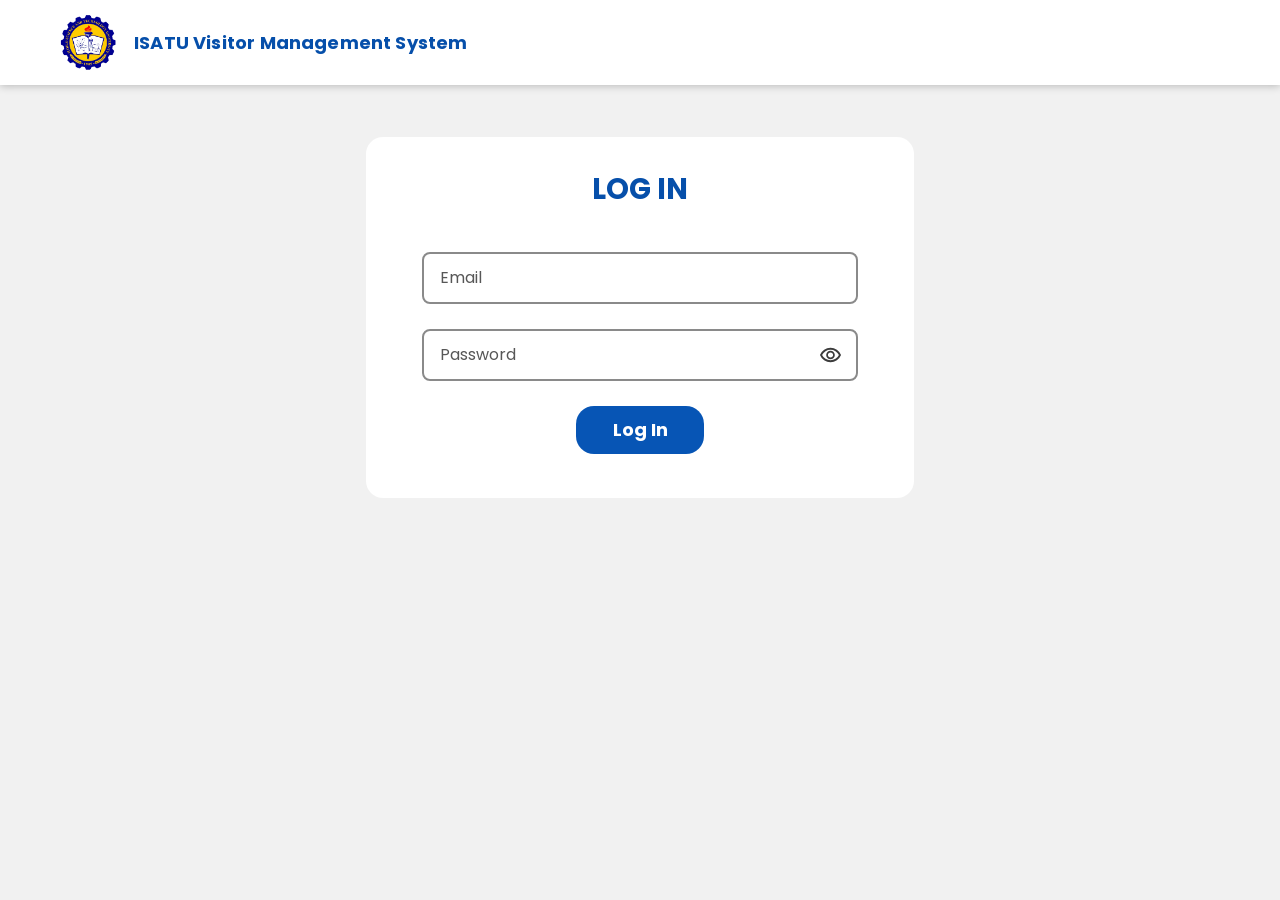
==== commit b3c3dd8a: "Implemented visitor workflow, dashboards, mobile API, and Android app" ====
--- a/phone_tracker/admin.html
+++ b/phone_tracker/admin.html
@@ -4,7 +4,7 @@
     <meta charset="UTF-8">
     <meta name="viewport" content="width=device-width, initial-scale=1.0">
     <title>ISATU Admin Dashboard</title>
-    <link rel="stylesheet" href="style.css?v=20260917-2">
+    <link rel="stylesheet" href="style.css?v=20260919-2">
 </head>
 <body class="admin-page">
     <header class="admin-topbar">
@@ -80,7 +80,7 @@
                         <span>Active Visitors</span>
                         <small>Currently checked in</small>
                     </button>
-                    <button class="admin-stat-card" type="button" data-visitor-filter="pending">
+                    <button class="admin-stat-card" type="button" data-visitor-filter="pending_approval">
                         <strong class="is-orange" id="pendingApprovalCount">0</strong>
                         <span>Pending Approvals</span>
                         <small>Awaiting check-in</small>
@@ -104,7 +104,12 @@
                                 <select id="visitorStatusFilter">
                                     <option value="">All statuses</option>
                                     <option value="checked_in">Active</option>
-                                    <option value="pending">Pending</option>
+                                    <option value="pending_approval">Pending approval</option>
+                                    <option value="approved">Approved</option>
+                                    <option value="reschedule_proposed">Reschedule proposed</option>
+                                    <option value="rejected">Declined</option>
+                                    <option value="unanswered">Office did not respond</option>
+                                    <option value="window_closed">Appointment done</option>
                                     <option value="completed">Completed</option>
                                     <option value="cancelled">Cancelled</option>
                                 </select>
@@ -391,14 +396,14 @@
                     </select>
                 </label>
                 <label class="admin-office-field" id="newUserOfficeField" hidden>
-                    <span>Office / College</span>
+                    <span>Office / Department</span>
                     <select id="newUserOfficeCode">
                         <option value="">Select office</option>
-                        <option value="CCI">CCI — Computing and Informatics</option>
-                        <option value="COED">COED — Education</option>
-                        <option value="CEA">CEA — Engineering and Architecture</option>
-                        <option value="CIT">CIT — Industrial Technology</option>
-                        <option value="CAS">CAS — Arts and Sciences</option>
+                        <option value="IT">IT Department</option>
+                        <option value="IS">IS Department</option>
+                        <option value="CS">CS Department</option>
+                        <option value="DEANS">Dean's Office</option>
+                        <option value="TECH_SUPPORT">Tech Support</option>
                     </select>
                 </label>
             </div>
@@ -411,6 +416,6 @@
     </dialog>
 
     <script src="auth.js?v=20260917-2"></script>
-    <script src="admin.js?v=20260917-2"></script>
+    <script src="admin.js?v=20260918-3"></script>
 </body>
 </html>
--- a/phone_tracker/style.css
+++ b/phone_tracker/style.css
@@ -1,8 +1,21 @@
+@import url("https://fonts.googleapis.com/css2?family=Poppins:wght@400;500;600;700;800&display=swap");
+
+:root {
+    --font-ui: "Poppins", Arial, sans-serif;
+}
+
 body {
-    font-family: Arial, sans-serif;
+    font-family: var(--font-ui);
     background: #f4f7fb;
     margin: 0;
     padding: 0;
+}
+
+button,
+input,
+select,
+textarea {
+    font: inherit;
 }
 
 /* Security QR scanner: uses the shared dashboard shell and keeps token details out of the UI. */
@@ -136,6 +149,11 @@
 }
 
 .security-camera-state.is-active {
+    background: #e8f8ef;
+    color: #087443;
+}
+
+.security-camera-state.is-ready {
     background: #e8f8ef;
     color: #087443;
 }
@@ -302,7 +320,9 @@
     text-align: right;
 }
 
-.security-camera-retry {
+.security-camera-retry,
+.security-photo-scan,
+.security-gallery-scan {
     display: inline-flex;
     padding: 9px 11px;
     align-items: center;
@@ -316,11 +336,34 @@
     white-space: nowrap;
 }
 
+.security-photo-scan {
+    border-color: #0755b5;
+    background: #0755b5;
+    color: #ffffff;
+}
+
+.security-gallery-scan {
+    border-color: #b9c6d5;
+    background: #ffffff;
+    color: #0755b5;
+}
+
 .security-camera-retry:hover:not(:disabled) {
     background: #edf4fc;
 }
 
-.security-camera-retry svg {
+.security-photo-scan:hover:not(:disabled) {
+    background: #06458f;
+}
+
+.security-gallery-scan:hover:not(:disabled) {
+    border-color: #0755b5;
+    background: #edf4fc;
+}
+
+.security-camera-retry svg,
+.security-photo-scan svg,
+.security-gallery-scan svg {
     width: 16px;
     height: 16px;
     fill: none;
@@ -328,6 +371,13 @@
     stroke-linecap: round;
     stroke-linejoin: round;
     stroke-width: 2;
+}
+
+.security-photo-scan:disabled,
+.security-gallery-scan:disabled,
+.security-camera-retry:disabled {
+    cursor: wait;
+    opacity: 0.6;
 }
 
 .security-scan-side {
@@ -645,8 +695,11 @@
 
     .security-camera-actions label,
     .security-camera-actions select,
-    .security-camera-retry {
+    .security-camera-retry,
+    .security-photo-scan,
+    .security-gallery-scan {
         width: 100%;
+        justify-content: center;
     }
 
     .security-camera-actions > p {
@@ -656,6 +709,950 @@
 
     .security-scan-side {
         display: flex;
+    }
+
+    .security-scan-page .security-sidebar {
+        display: none;
+    }
+
+    .security-scan-page .security-layout {
+        display: block;
+    }
+
+    .security-scan-page .admin-brand > span:last-child {
+        max-width: 190px;
+        overflow: hidden;
+        text-overflow: ellipsis;
+        white-space: nowrap;
+    }
+}
+
+/* Office Personnel dashboard */
+.office-page {
+    --office-blue: #0755b5;
+    --office-blue-dark: #06458f;
+    --office-yellow: #ffd43b;
+    --office-green: #087443;
+    --office-red: #c52d2d;
+    --office-border: #dce2e9;
+    background: #f5f7fa;
+}
+
+.office-page .admin-icon-button img {
+    width: 27px;
+    height: 27px;
+    object-fit: contain;
+}
+
+.office-page .admin-avatar img {
+    width: 100%;
+    height: 100%;
+    border-radius: 50%;
+    object-fit: cover;
+}
+
+.office-layout {
+    grid-template-columns: 245px minmax(0, 1fr);
+}
+
+.office-sidebar .admin-nav-item {
+    position: relative;
+    min-height: 64px;
+    font-size: 13px;
+}
+
+.office-nav-count {
+    display: inline-grid;
+    min-width: 22px;
+    height: 22px;
+    margin-left: auto;
+    padding: 0 6px;
+    place-items: center;
+    border-radius: 999px;
+    background: #ffffff;
+    color: var(--office-blue);
+    font-size: 10px;
+    font-weight: 800;
+}
+
+.office-nav-count[hidden] {
+    display: none;
+}
+
+.office-sidebar .admin-nav-item.is-active .office-nav-count {
+    background: var(--office-blue);
+    color: #ffffff;
+}
+
+.office-main {
+    padding: 28px clamp(24px, 4vw, 58px) 60px;
+}
+
+.office-stat-grid {
+    display: grid;
+    grid-template-columns: repeat(4, minmax(0, 1fr));
+    gap: clamp(14px, 2vw, 26px);
+    max-width: 1180px;
+    margin: 0 auto 28px;
+}
+
+.office-stat-grid .admin-stat-card {
+    min-height: 118px;
+}
+
+.office-page .admin-stat-card .is-yellow,
+.office-focus-stat strong {
+    color: #e5ae00;
+}
+
+.office-page .admin-stat-card .is-red {
+    color: var(--office-red);
+}
+
+.office-table-card {
+    max-width: 1180px;
+    padding: 22px;
+    border: 1px solid var(--office-border);
+    border-radius: 15px;
+    background: #ffffff;
+    box-shadow: 0 7px 24px rgba(21, 43, 70, 0.055);
+}
+
+.office-table th,
+.office-table td {
+    padding: 12px 10px;
+}
+
+.office-cell-primary,
+.office-cell-secondary {
+    display: block;
+}
+
+.office-cell-primary {
+    color: #1f2937;
+    font-size: 12px;
+    font-weight: 700;
+}
+
+.office-cell-secondary {
+    max-width: 230px;
+    margin-top: 3px;
+    overflow: hidden;
+    color: #7b8490;
+    font-size: 10px;
+    text-overflow: ellipsis;
+    white-space: nowrap;
+}
+
+.office-view-button {
+    min-width: 58px;
+    padding: 6px 11px;
+    border: 1px solid #8eadd0;
+    border-radius: 999px;
+    background: #f7fbff;
+    color: var(--office-blue);
+    font-size: 11px;
+    font-weight: 800;
+}
+
+.office-view-button:hover {
+    border-color: var(--office-blue);
+    background: #e8f2ff;
+}
+
+.office-loading-cell {
+    height: 150px;
+    color: #6f7782;
+    text-align: center !important;
+}
+
+.office-focus-stat {
+    display: flex;
+    max-width: 920px;
+    min-height: 126px;
+    margin: 0 auto 28px;
+    padding: 20px;
+    flex-direction: column;
+    align-items: center;
+    justify-content: center;
+    border: 2px solid #b7bec7;
+    border-radius: 16px;
+    background: #ffffff;
+    text-align: center;
+}
+
+.office-focus-stat strong {
+    font-size: 32px;
+    line-height: 1;
+}
+
+.office-focus-stat span {
+    margin-top: 5px;
+    font-size: 15px;
+    font-weight: 700;
+}
+
+.office-focus-stat small {
+    margin-top: 7px;
+    color: #737c87;
+    font-size: 11px;
+}
+
+.office-history-stats {
+    display: grid;
+    grid-template-columns: repeat(2, minmax(0, 1fr));
+    gap: 30px;
+    max-width: 780px;
+    margin: 0 auto 28px;
+}
+
+.office-history-stats .admin-stat-card {
+    min-height: 105px;
+}
+
+.office-view-heading {
+    display: flex;
+    max-width: 1050px;
+    margin: 0 auto 22px;
+    align-items: start;
+    justify-content: space-between;
+    gap: 20px;
+}
+
+.office-view-heading h1 {
+    margin: 0;
+    color: #172335;
+    font-size: 28px;
+}
+
+.office-view-heading p:last-child {
+    max-width: 680px;
+    margin: 6px 0 0;
+    color: #697480;
+    font-size: 13px;
+}
+
+.office-availability-chip {
+    display: inline-flex;
+    padding: 8px 12px;
+    align-items: center;
+    gap: 7px;
+    border-radius: 999px;
+    background: #e8f7ef;
+    color: #087443;
+    font-size: 11px;
+    font-weight: 800;
+    white-space: nowrap;
+}
+
+.office-availability-chip::before {
+    width: 8px;
+    height: 8px;
+    border-radius: 50%;
+    background: currentColor;
+    content: "";
+}
+
+.office-availability-chip.is-closed {
+    background: #fff0f0;
+    color: #b42318;
+}
+
+.office-settings-card {
+    max-width: 1050px;
+    margin: 0 auto 20px;
+    padding: 24px;
+    border: 1px solid var(--office-border);
+    border-radius: 15px;
+    background: #ffffff;
+    box-shadow: 0 6px 22px rgba(21, 43, 70, 0.05);
+}
+
+.office-settings-heading {
+    display: flex;
+    align-items: center;
+    justify-content: space-between;
+    gap: 24px;
+}
+
+.office-settings-heading h2 {
+    margin: 0;
+    color: #1e2a3a;
+    font-size: 17px;
+}
+
+.office-settings-heading p {
+    max-width: 640px;
+    margin: 5px 0 0;
+    color: #6f7884;
+    font-size: 12px;
+    line-height: 1.5;
+}
+
+.office-switch {
+    position: relative;
+    display: inline-flex;
+    margin: 0;
+    align-items: center;
+}
+
+.office-switch input {
+    position: absolute;
+    width: 1px;
+    height: 1px;
+    opacity: 0;
+}
+
+.office-switch > span[aria-hidden="true"] {
+    position: relative;
+    width: 49px;
+    height: 27px;
+    border-radius: 999px;
+    background: #b7bec7;
+    cursor: pointer;
+    transition: background 0.18s;
+}
+
+.office-switch > span[aria-hidden="true"]::after {
+    position: absolute;
+    top: 4px;
+    left: 4px;
+    width: 19px;
+    height: 19px;
+    border-radius: 50%;
+    background: #ffffff;
+    box-shadow: 0 2px 5px rgba(0, 0, 0, 0.25);
+    content: "";
+    transition: transform 0.18s;
+}
+
+.office-switch input:checked + span {
+    background: #0a8950;
+}
+
+.office-switch input:checked + span::after {
+    transform: translateX(22px);
+}
+
+.office-switch input:focus-visible + span {
+    outline: 3px solid rgba(7, 85, 181, 0.25);
+    outline-offset: 2px;
+}
+
+.office-closure-fields {
+    display: grid;
+    grid-template-columns: minmax(0, 2fr) minmax(210px, 1fr);
+    gap: 16px;
+    margin-top: 20px;
+    padding: 18px;
+    border: 1px solid #f0c2c2;
+    border-radius: 10px;
+    background: #fff8f8;
+}
+
+.office-closure-fields[hidden] {
+    display: none;
+}
+
+.office-closure-fields label,
+.office-compact-fields label,
+.office-field {
+    display: block;
+    margin: 0;
+    color: #3d4855;
+    font-size: 12px;
+    font-weight: 700;
+}
+
+.office-closure-fields label > span,
+.office-compact-fields label > span,
+.office-field > span {
+    display: block;
+    margin-bottom: 6px;
+}
+
+.office-closure-fields input,
+.office-closure-fields textarea,
+.office-compact-fields input,
+.office-compact-fields select,
+.office-field input,
+.office-field select,
+.office-field textarea {
+    width: 100%;
+    margin: 0;
+    border: 1px solid #b9c1cb;
+    border-radius: 8px;
+    background: #ffffff;
+    color: #1f2937;
+    font: inherit;
+}
+
+.office-closure-fields input,
+.office-compact-fields input,
+.office-compact-fields select,
+.office-field input,
+.office-field select {
+    min-height: 42px;
+    padding: 8px 10px;
+}
+
+.office-closure-fields textarea,
+.office-field textarea {
+    padding: 10px;
+    resize: vertical;
+}
+
+.office-compact-fields {
+    display: flex;
+    gap: 10px;
+}
+
+.office-compact-fields label {
+    min-width: 120px;
+}
+
+.office-weekly-schedule {
+    margin-top: 20px;
+    overflow: hidden;
+    border: 1px solid #e0e5ea;
+    border-radius: 11px;
+}
+
+.office-schedule-row {
+    display: grid;
+    grid-template-columns: minmax(150px, 1.2fr) 130px 24px 130px 70px;
+    gap: 10px;
+    align-items: center;
+    min-height: 59px;
+    padding: 9px 14px;
+    border-bottom: 1px solid #e8ebef;
+}
+
+.office-schedule-row:last-child {
+    border-bottom: 0;
+}
+
+.office-schedule-row.is-closed {
+    background: #f7f8fa;
+    color: #89919b;
+}
+
+.office-schedule-row input[type="time"] {
+    width: 100%;
+    height: 38px;
+    margin: 0;
+    padding: 6px 8px;
+    border: 1px solid #bbc3cc;
+    border-radius: 7px;
+    background: #ffffff;
+}
+
+.office-day-toggle {
+    display: flex;
+    margin: 0;
+    align-items: center;
+    gap: 10px;
+}
+
+.office-day-toggle input {
+    width: 17px;
+    height: 17px;
+    margin: 0;
+    accent-color: var(--office-blue);
+}
+
+.office-day-toggle strong {
+    color: #263241;
+    font-size: 12px;
+}
+
+.office-day-state {
+    color: #087443;
+    font-size: 10px;
+    font-weight: 800;
+    text-align: right;
+    text-transform: uppercase;
+}
+
+.office-schedule-row.is-closed .office-day-state {
+    color: #7b838d;
+}
+
+.office-settings-actions {
+    display: flex;
+    margin-top: 18px;
+    justify-content: flex-end;
+}
+
+.office-exception-list {
+    display: grid;
+    gap: 10px;
+    margin-top: 18px;
+}
+
+.office-exception-item {
+    display: grid;
+    grid-template-columns: 9px minmax(0, 1fr) auto;
+    gap: 12px;
+    align-items: center;
+    padding: 13px 15px;
+    border: 1px solid #e0e5ea;
+    border-radius: 10px;
+    background: #fbfcfd;
+}
+
+.office-exception-item > span:first-child {
+    width: 9px;
+    height: 9px;
+    border-radius: 50%;
+}
+
+.office-exception-item > span.is-available {
+    background: #0a8950;
+}
+
+.office-exception-item > span.is-closed {
+    background: #c52d2d;
+}
+
+.office-exception-item div {
+    display: flex;
+    min-width: 0;
+    flex-direction: column;
+    gap: 3px;
+}
+
+.office-exception-item strong {
+    color: #273343;
+    font-size: 12px;
+}
+
+.office-exception-item div > span,
+.office-exception-item small {
+    color: #697480;
+    font-size: 10px;
+}
+
+.office-remove-exception {
+    padding: 6px 8px;
+    background: transparent;
+    color: #b42318;
+    font-size: 11px;
+    font-weight: 700;
+}
+
+.office-remove-exception:hover {
+    background: #fff0f0;
+}
+
+.office-notification-item {
+    display: grid;
+    width: 100%;
+    grid-template-columns: 9px minmax(0, 1fr);
+    gap: 10px;
+    padding: 12px 16px;
+    border-bottom: 1px solid #edf0f3;
+    border-radius: 0;
+    background: #ffffff;
+    text-align: left;
+}
+
+.office-notification-item:hover,
+.office-notification-item.is-unread {
+    background: #f2f7fd;
+}
+
+.office-notification-item:not(.is-unread) .admin-notification-marker {
+    background: #aab2bc;
+}
+
+.office-notification-item > span:last-child {
+    display: flex;
+    min-width: 0;
+    flex-direction: column;
+    gap: 3px;
+}
+
+.office-notification-item strong {
+    color: #263241;
+    font-size: 11px;
+}
+
+.office-notification-item span span,
+.office-notification-item time {
+    color: #747f8b;
+    font-size: 9px;
+}
+
+.office-appointment-dialog {
+    width: min(94vw, 820px);
+}
+
+.office-small-dialog {
+    width: min(92vw, 560px);
+}
+
+.office-reschedule-dialog {
+    width: min(94vw, 740px);
+}
+
+.office-dialog-body {
+    padding: 26px;
+}
+
+.office-dialog-status-row {
+    display: flex;
+    margin: -4px 0 20px;
+    align-items: center;
+    justify-content: space-between;
+    gap: 15px;
+    color: #6d7681;
+    font-size: 11px;
+}
+
+.office-detail-grid {
+    display: grid;
+    grid-template-columns: repeat(2, minmax(0, 1fr));
+    gap: 15px 28px;
+    margin: 0;
+}
+
+.office-detail-grid div {
+    min-width: 0;
+}
+
+.office-detail-grid .office-detail-full {
+    grid-column: 1 / -1;
+}
+
+.office-detail-grid dt {
+    margin-bottom: 4px;
+    color: #66717e;
+    font-size: 10px;
+    font-weight: 800;
+    letter-spacing: 0.035em;
+    text-transform: uppercase;
+}
+
+.office-detail-grid dd {
+    margin: 0;
+    overflow-wrap: anywhere;
+    color: #202b39;
+    font-size: 13px;
+    line-height: 1.45;
+}
+
+.office-dialog-actions {
+    display: flex;
+    justify-content: flex-end;
+    gap: 9px;
+    margin-top: 24px;
+    padding-top: 18px;
+    border-top: 1px solid #e4e8ed;
+}
+
+.office-dialog-actions[hidden] {
+    display: none;
+}
+
+.office-danger-button,
+.office-secondary-button,
+.office-success-button {
+    min-height: 38px;
+    padding: 8px 13px;
+    border-radius: 8px;
+    font-size: 12px;
+    font-weight: 800;
+}
+
+.office-danger-button {
+    border: 1px solid #d84646;
+    background: #ffffff;
+    color: #ba2525;
+}
+
+.office-danger-button:hover {
+    background: #fff0f0;
+}
+
+.office-secondary-button {
+    border: 1px solid #8aa7c8;
+    background: #f5f9fe;
+    color: #0755b5;
+}
+
+.office-secondary-button:hover {
+    background: #e7f1fd;
+}
+
+.office-success-button {
+    border: 1px solid #087443;
+    background: #087443;
+    color: #ffffff;
+}
+
+.office-success-button:hover {
+    background: #056137;
+}
+
+.office-proposal-summary {
+    margin-top: 20px;
+    padding: 15px;
+    border: 1px solid #bcd2ed;
+    border-radius: 10px;
+    background: #f2f7fd;
+}
+
+.office-proposal-summary[hidden] {
+    display: none;
+}
+
+.office-proposal-summary strong {
+    color: #174879;
+    font-size: 12px;
+    text-transform: capitalize;
+}
+
+.office-proposal-summary p,
+.office-proposal-summary ul {
+    margin: 7px 0 0;
+    color: #4e5e70;
+    font-size: 11px;
+}
+
+.office-history-details {
+    margin-top: 18px;
+    border-top: 1px solid #e4e8ed;
+    padding-top: 15px;
+}
+
+.office-history-details summary {
+    color: #315273;
+    cursor: pointer;
+    font-size: 12px;
+    font-weight: 800;
+}
+
+.office-history-timeline {
+    display: grid;
+    gap: 10px;
+    margin-top: 13px;
+}
+
+.office-history-timeline article {
+    display: grid;
+    grid-template-columns: 9px minmax(0, 1fr);
+    gap: 10px;
+}
+
+.office-timeline-marker {
+    width: 9px;
+    height: 9px;
+    margin-top: 4px;
+    border-radius: 50%;
+    background: #7d8791;
+}
+
+.office-timeline-marker.is-active {
+    background: #087443;
+}
+
+.office-timeline-marker.is-pending {
+    background: #e5ae00;
+}
+
+.office-timeline-marker.is-cancelled {
+    background: #c52d2d;
+}
+
+.office-history-timeline strong {
+    color: #273343;
+    font-size: 11px;
+}
+
+.office-history-timeline p {
+    margin: 2px 0;
+    color: #64707d;
+    font-size: 10px;
+}
+
+.office-history-timeline small {
+    color: #8a929b;
+    font-size: 9px;
+}
+
+.office-dialog-help {
+    margin: -8px 0 18px;
+    color: #65717e;
+    font-size: 12px;
+    line-height: 1.5;
+}
+
+.office-form-grid {
+    display: grid;
+    grid-template-columns: repeat(2, minmax(0, 1fr));
+    gap: 15px;
+}
+
+.office-full-field {
+    grid-column: 1 / -1;
+}
+
+.office-toast {
+    position: fixed;
+    right: 24px;
+    bottom: 24px;
+    z-index: 120;
+    max-width: min(390px, calc(100vw - 32px));
+    padding: 13px 16px;
+    border-radius: 10px;
+    background: #173b2b;
+    color: #ffffff;
+    box-shadow: 0 12px 35px rgba(20, 35, 50, 0.28);
+    font-size: 12px;
+    font-weight: 700;
+}
+
+.office-toast[data-state="error"] {
+    background: #a92929;
+}
+
+.office-toast[hidden] {
+    display: none;
+}
+
+@media (max-width: 1100px) {
+    .office-layout {
+        grid-template-columns: 200px minmax(0, 1fr);
+    }
+
+    .office-stat-grid {
+        grid-template-columns: repeat(2, minmax(0, 1fr));
+    }
+
+    .office-schedule-row {
+        grid-template-columns: minmax(130px, 1fr) 110px 22px 110px 62px;
+    }
+}
+
+@media (max-width: 820px) {
+    .office-layout {
+        grid-template-columns: 78px minmax(0, 1fr);
+    }
+
+    .office-sidebar .admin-nav-item {
+        justify-content: center;
+        padding-inline: 8px;
+    }
+
+    .office-sidebar .admin-nav-item > span:not(.office-nav-count) {
+        position: absolute;
+        width: 1px;
+        height: 1px;
+        overflow: hidden;
+        clip: rect(0, 0, 0, 0);
+    }
+
+    .office-nav-count {
+        position: absolute;
+        top: 7px;
+        right: 8px;
+        min-width: 17px;
+        height: 17px;
+        padding: 0 4px;
+        font-size: 8px;
+    }
+
+    .office-settings-heading {
+        align-items: flex-start;
+        flex-direction: column;
+    }
+
+    .office-compact-fields {
+        width: 100%;
+    }
+}
+
+@media (max-width: 720px) {
+    .office-layout {
+        display: block;
+    }
+
+    .office-sidebar nav {
+        grid-template-columns: repeat(4, 1fr);
+    }
+
+    .office-main {
+        padding: 20px 14px 44px;
+    }
+
+    .office-stat-grid,
+    .office-history-stats {
+        grid-template-columns: repeat(2, minmax(0, 1fr));
+        gap: 10px;
+    }
+
+    .office-stat-grid .admin-stat-card,
+    .office-history-stats .admin-stat-card {
+        min-height: 96px;
+        padding: 12px;
+    }
+
+    .office-stat-grid .admin-stat-card strong {
+        font-size: 25px;
+    }
+
+    .office-table-card,
+    .office-settings-card {
+        padding: 16px;
+        border-radius: 12px;
+    }
+
+    .office-view-heading {
+        align-items: flex-start;
+        flex-direction: column;
+    }
+
+    .office-closure-fields,
+    .office-form-grid,
+    .office-detail-grid {
+        grid-template-columns: 1fr;
+    }
+
+    .office-detail-grid .office-detail-full,
+    .office-full-field {
+        grid-column: auto;
+    }
+
+    .office-schedule-row {
+        grid-template-columns: minmax(120px, 1fr) 1fr 18px 1fr;
+        padding: 10px;
+    }
+
+    .office-day-state {
+        display: none;
+    }
+
+    .office-compact-fields {
+        flex-direction: column;
+    }
+
+    .office-dialog-actions {
+        align-items: stretch;
+        flex-direction: column-reverse;
+    }
+
+    .office-dialog-actions button {
+        width: 100%;
+    }
+
+    .office-exception-item {
+        grid-template-columns: 9px minmax(0, 1fr);
+    }
+
+    .office-remove-exception {
+        grid-column: 2;
+        justify-self: start;
     }
 }
 
@@ -1021,6 +2018,23 @@
     margin-bottom: 12px;
 }
 
+.form-consent {
+    display: flex;
+    align-items: flex-start;
+    gap: 9px;
+    margin: 4px 0 14px;
+    color: #334155;
+    font-size: 13px;
+    line-height: 1.45;
+}
+
+.form-consent input {
+    width: 17px;
+    height: 17px;
+    margin: 1px 0 0;
+    flex: 0 0 auto;
+}
+
 .appointment-success {
     margin-top: 12px;
 }
@@ -1148,7 +2162,7 @@
     flex-direction: column;
     background: #f1f1f1;
     color: #333333;
-    font-family: Arial, sans-serif;
+    font-family: var(--font-ui);
 }
 
 .auth-header {
@@ -1443,7 +2457,7 @@
     min-height: 100vh;
     background: #f7f8fa;
     color: #171717;
-    font-family: Arial, Helvetica, sans-serif;
+    font-family: var(--font-ui);
 }
 
 .admin-page *,
@@ -1495,10 +2509,10 @@
 
 .admin-brand-mark {
     position: relative;
-    width: 48px;
+    width: 58px;
     height: 58px;
     overflow: hidden;
-    flex: 0 0 48px;
+    flex: 0 0 58px;
 }
 
 .admin-brand-mark img {
@@ -1707,6 +2721,7 @@
     display: grid;
     width: 39px;
     height: 39px;
+    overflow: hidden;
     place-items: center;
     border: 1.5px solid #717171;
     border-radius: 50%;
@@ -1761,6 +2776,10 @@
     border-radius: 10px;
     background: #ffffff;
     box-shadow: 0 12px 30px rgba(21, 43, 70, 0.16);
+}
+
+.admin-profile-menu[hidden] {
+    display: none !important;
 }
 
 .admin-profile-menu p {
@@ -2535,9 +3554,9 @@
     }
 
     .admin-brand-mark {
-        width: 42px;
+        width: 52px;
         height: 50px;
-        flex-basis: 42px;
+        flex-basis: 52px;
     }
 
     .admin-brand-mark img {
@@ -2867,7 +3886,7 @@
 
 .analytics-axis-label {
     fill: #7f8791;
-    font-family: Arial, sans-serif;
+    font-family: var(--font-ui);
     font-size: 9px;
 }
 
@@ -3791,3 +4810,295 @@
         max-width: none;
     }
 }
+
+/* Keep Office overrides after the shared Admin/Security rules. */
+.office-page .office-layout {
+    grid-template-columns: 245px minmax(0, 1fr);
+}
+
+.office-page .office-main {
+    padding: 28px clamp(24px, 4vw, 58px) 60px;
+}
+
+.office-page .office-table-card {
+    max-width: 1180px;
+    padding: 22px;
+}
+
+.office-page .office-appointment-dialog {
+    width: min(94vw, 820px);
+}
+
+.office-page .office-small-dialog {
+    width: min(92vw, 560px);
+}
+
+.office-page .office-reschedule-dialog {
+    width: min(94vw, 740px);
+}
+
+.office-page .admin-profile-menu {
+    display: grid;
+    gap: 8px;
+}
+
+.office-page .admin-profile-menu p {
+    margin-bottom: 4px;
+}
+
+.office-page .admin-profile-menu .office-profile-edit-button {
+    border: 1px solid #0755b5;
+    background: #ffffff;
+    color: #0755b5;
+}
+
+.office-page .admin-profile-menu .office-profile-edit-button:hover {
+    background: #eef5ff;
+}
+
+.office-page .admin-profile-menu .office-profile-signout-button {
+    border: 1px solid #dce2e9;
+    background: #f6f8fb;
+    color: #344054;
+}
+
+.office-page .admin-profile-menu .office-profile-signout-button:hover {
+    border-color: #efb4b4;
+    background: #fff1f1;
+    color: #a42121;
+}
+
+.office-page .office-profile-dialog {
+    width: min(92vw, 540px);
+}
+
+.office-profile-editor {
+    display: grid;
+    gap: 18px;
+}
+
+.office-profile-photo {
+    display: flex;
+    align-items: center;
+    gap: 18px;
+    padding: 15px;
+    border: 1px solid #dce2e9;
+    border-radius: 12px;
+    background: #f8fafc;
+}
+
+.office-profile-photo > span {
+    display: grid;
+    width: 84px;
+    height: 84px;
+    overflow: hidden;
+    flex: 0 0 84px;
+    place-items: center;
+    border: 2px solid #ffffff;
+    border-radius: 50%;
+    background: #e7eef8;
+    box-shadow: 0 0 0 1px #ccd6e2;
+}
+
+.office-profile-photo img {
+    width: 100%;
+    height: 100%;
+    object-fit: cover;
+}
+
+.office-profile-photo > div {
+    display: flex;
+    align-items: flex-start;
+    flex-direction: column;
+    gap: 7px;
+}
+
+.office-profile-photo input[type="file"] {
+    position: absolute;
+    width: 1px;
+    height: 1px;
+    overflow: hidden;
+    clip: rect(0 0 0 0);
+    clip-path: inset(50%);
+    white-space: nowrap;
+}
+
+.office-photo-picker {
+    display: inline-flex;
+    min-height: 36px;
+    padding: 8px 13px;
+    align-items: center;
+    border: 1px solid #0755b5;
+    border-radius: 7px;
+    background: #ffffff;
+    color: #0755b5;
+    cursor: pointer;
+    font-size: 11px;
+    font-weight: 700;
+}
+
+.office-photo-picker:hover {
+    background: #eef5ff;
+}
+
+.office-photo-picker:focus-within {
+    outline: 3px solid rgba(5, 83, 177, 0.24);
+    outline-offset: 2px;
+}
+
+.office-profile-photo small {
+    color: #707a87;
+    font-size: 10px;
+    line-height: 1.45;
+}
+
+.office-remove-photo {
+    display: flex;
+    align-items: center;
+    gap: 9px;
+    color: #475467;
+    font-size: 11px;
+}
+
+.office-remove-photo input {
+    width: 16px;
+    height: 16px;
+    margin: 0;
+    accent-color: #0755b5;
+}
+
+.security-override-button {
+    display: inline-flex;
+    min-height: 38px;
+    margin-top: 13px;
+    padding: 9px 14px;
+    align-items: center;
+    justify-content: center;
+    border: 1px solid #b45309;
+    border-radius: 7px;
+    background: #fff7ed;
+    color: #9a3412;
+    font-size: 11px;
+    font-weight: 700;
+}
+
+.security-override-button:hover {
+    background: #ffedd5;
+}
+
+.security-override-dialog {
+    width: min(92vw, 590px);
+}
+
+.security-override-help {
+    margin: 0 0 18px;
+    color: #5f6b79;
+    font-size: 11px;
+    line-height: 1.55;
+}
+
+.security-override-summary {
+    display: grid;
+    margin: 0 0 18px;
+    padding: 13px 15px;
+    gap: 10px;
+    border: 1px solid #f0d5b5;
+    border-radius: 9px;
+    background: #fffaf3;
+}
+
+.security-override-summary div {
+    display: grid;
+    grid-template-columns: 115px minmax(0, 1fr);
+    gap: 10px;
+}
+
+.security-override-summary dt {
+    color: #7c5c39;
+    font-size: 10px;
+    font-weight: 700;
+    text-transform: uppercase;
+}
+
+.security-override-summary dd {
+    margin: 0;
+    color: #2f3742;
+    font-size: 11px;
+    font-weight: 600;
+}
+
+.security-location-legend {
+    display: flex;
+    margin-top: 12px;
+    flex-wrap: wrap;
+    gap: 10px;
+}
+
+.security-location-legend span {
+    display: inline-flex;
+    align-items: center;
+    gap: 5px;
+    color: #5e6875;
+    font-size: 9px;
+    font-weight: 700;
+}
+
+.security-location-legend i {
+    width: 9px;
+    height: 9px;
+    border-radius: 50%;
+    background: #0755b5;
+    box-shadow: 0 0 0 2px #ffffff, 0 0 0 3px #d8dee7;
+}
+
+.security-location-legend i.is-live {
+    background: #0a9b55;
+}
+
+.security-location-legend i.is-stale {
+    background: #e08a12;
+}
+
+.security-location-legend i.is-offline {
+    background: #687382;
+}
+
+@media (max-width: 1100px) {
+    .office-page .office-layout {
+        grid-template-columns: 200px minmax(0, 1fr);
+    }
+}
+
+@media (max-width: 820px) {
+    .office-page .office-layout {
+        grid-template-columns: 78px minmax(0, 1fr);
+    }
+}
+
+@media (max-width: 720px) {
+    .office-page .office-layout {
+        display: block;
+    }
+
+    .office-page .office-sidebar nav {
+        grid-template-columns: repeat(4, 1fr);
+    }
+
+    .office-page .office-main {
+        padding: 20px 14px 44px;
+    }
+
+    .office-page .office-table-card {
+        padding: 16px;
+    }
+
+    .office-profile-photo {
+        align-items: flex-start;
+    }
+
+    .office-profile-photo > span {
+        width: 70px;
+        height: 70px;
+        flex-basis: 70px;
+    }
+}
